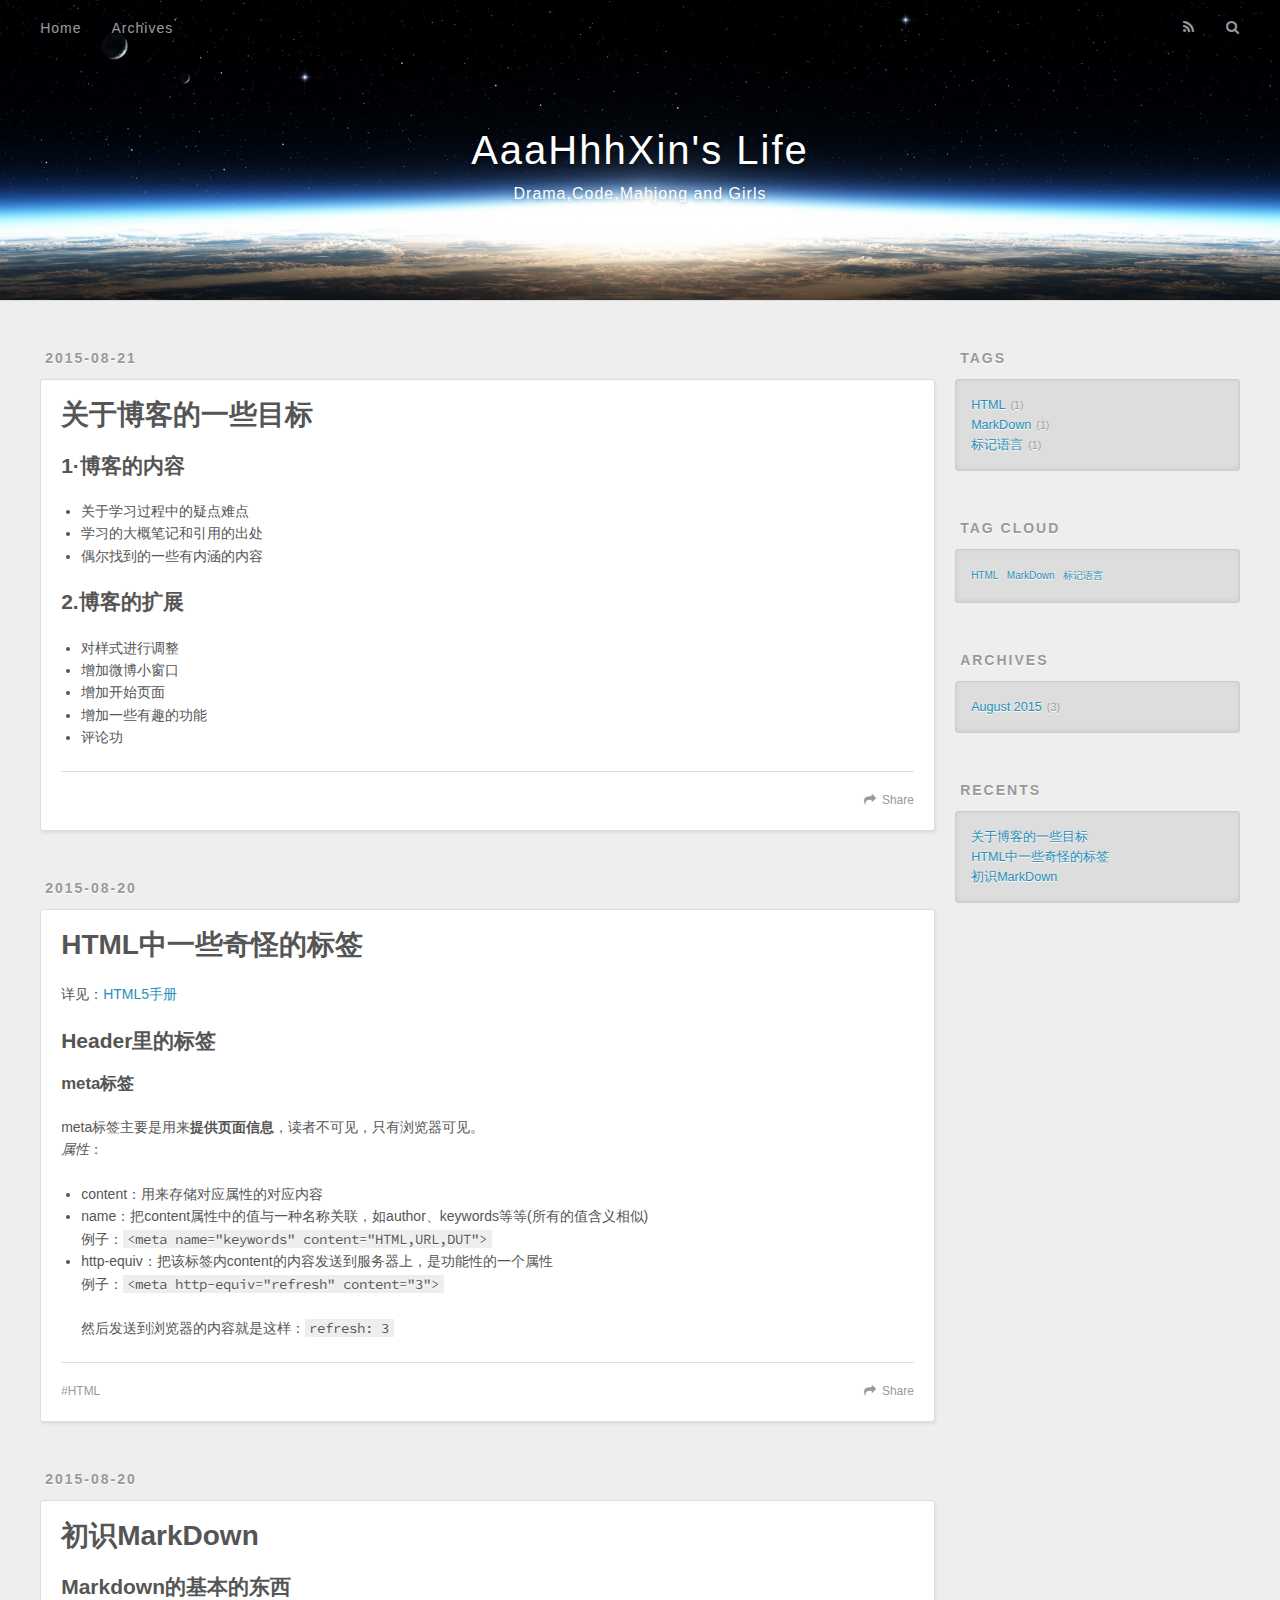
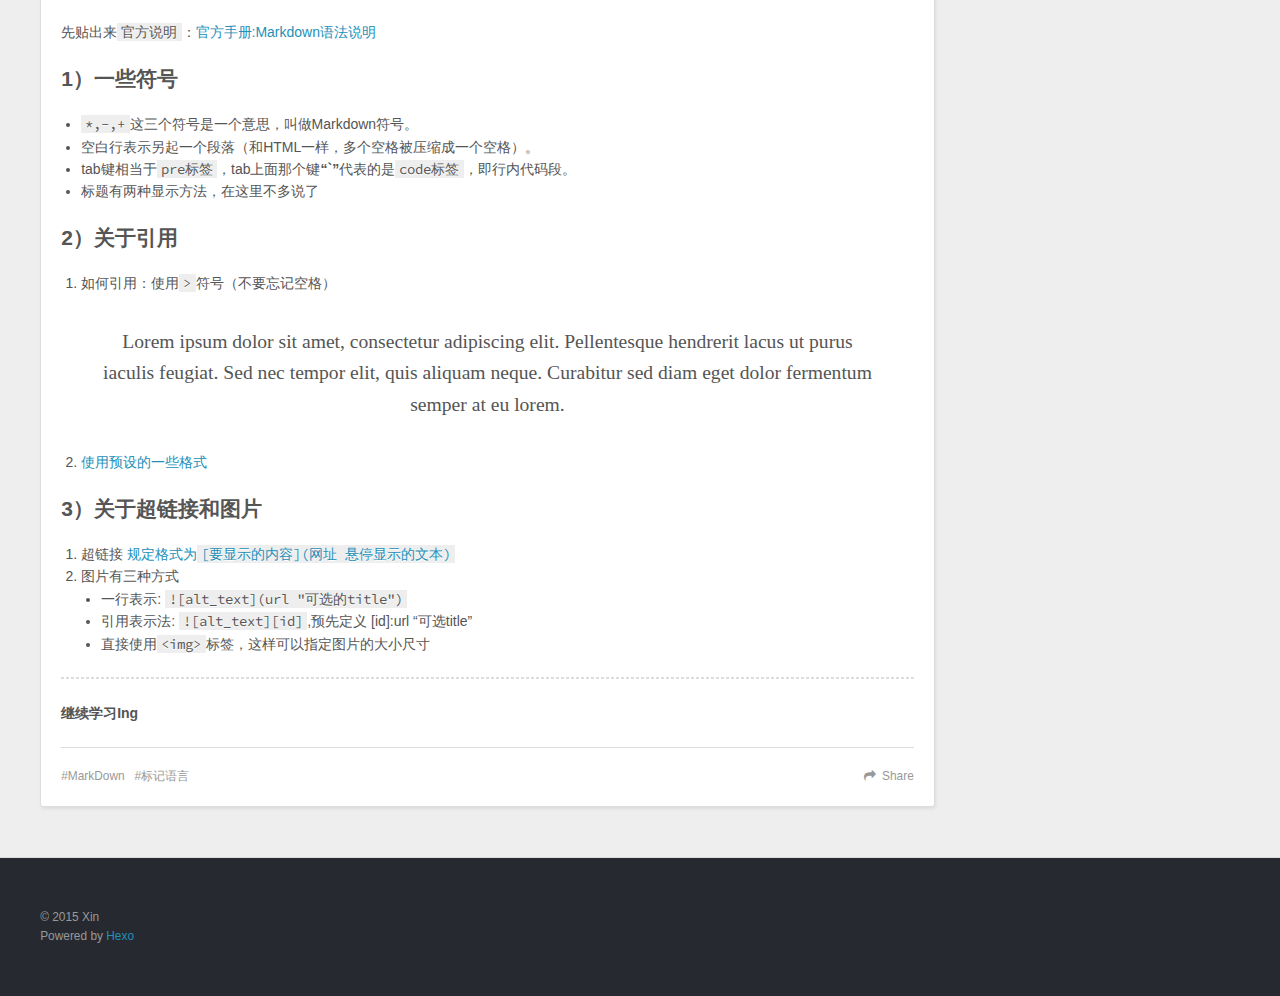
==== index.html @ 1cdec112 "Site updated: 2015-08-23 20:29:28" ====
<!DOCTYPE html>
<html>
<head>
  <meta charset="utf-8">
  
  <title>AaaHhhXin&#39;s Life</title>
  <meta name="viewport" content="width=device-width, initial-scale=1, maximum-scale=1">
  <meta name="description" content="xinhongyang">
<meta property="og:type" content="website">
<meta property="og:title" content="AaaHhhXin's Life">
<meta property="og:url" content="http://yoursite.com/index.html">
<meta property="og:site_name" content="AaaHhhXin's Life">
<meta property="og:description" content="xinhongyang">
<meta name="twitter:card" content="summary">
<meta name="twitter:title" content="AaaHhhXin's Life">
<meta name="twitter:description" content="xinhongyang">
  
    <link rel="alternative" href="/atom.xml" title="AaaHhhXin&#39;s Life" type="application/atom+xml">
  
  
    <link rel="icon" href="/favicon.png">
  
  <link href="//fonts.googleapis.com/css?family=Source+Code+Pro" rel="stylesheet" type="text/css">
  <link rel="stylesheet" href="/css/style.css" type="text/css">
  

</head>
<body>
  <div id="container">
    <div id="wrap">
      <header id="header">
  <div id="banner"></div>
  <div id="header-outer" class="outer">
    <div id="header-title" class="inner">
      <h1 id="logo-wrap">
        <a href="/" id="logo">AaaHhhXin&#39;s Life</a>
      </h1>
      
        <h2 id="subtitle-wrap">
          <a href="/" id="subtitle">Drama,Code,Mahjong and Girls</a>
        </h2>
      
    </div>
    <div id="header-inner" class="inner">
      <nav id="main-nav">
        <a id="main-nav-toggle" class="nav-icon"></a>
        
          <a class="main-nav-link" href="/">Home</a>
        
          <a class="main-nav-link" href="/archives">Archives</a>
        
      </nav>
      <nav id="sub-nav">
        
          <a id="nav-rss-link" class="nav-icon" href="/atom.xml" title="RSS Feed"></a>
        
        <a id="nav-search-btn" class="nav-icon" title="Search"></a>
      </nav>
      <div id="search-form-wrap">
        <form action="//google.com/search" method="get" accept-charset="UTF-8" class="search-form"><input type="search" name="q" results="0" class="search-form-input" placeholder="Search"><button type="submit" class="search-form-submit">&#xF002;</button><input type="hidden" name="sitesearch" value="http://yoursite.com"></form>
      </div>
    </div>
  </div>
</header>
      <div class="outer">
        <section id="main">
  
    <article id="post-DevelopGoal" class="article article-type-post" itemscope itemprop="blogPost">
  <div class="article-meta">
    <a href="/2015/08/21/DevelopGoal/" class="article-date">
  <time datetime="2015-08-21T14:53:25.000Z" itemprop="datePublished">2015-08-21</time>
</a>
    
  </div>
  <div class="article-inner">
    
    
      <header class="article-header">
        
  
    <h1 itemprop="name">
      <a class="article-title" href="/2015/08/21/DevelopGoal/">关于博客的一些目标</a>
    </h1>
  

      </header>
    
    <div class="article-entry" itemprop="articleBody">
      
        <h2 id="1·博客的内容">1·博客的内容</h2><ul>
<li>关于学习过程中的疑点难点</li>
<li>学习的大概笔记和引用的出处</li>
<li>偶尔找到的一些有内涵的内容</li>
</ul>
<h2 id="2-博客的扩展">2.博客的扩展</h2><ul>
<li>对样式进行调整</li>
<li>增加微博小窗口</li>
<li>增加开始页面</li>
<li>增加一些有趣的功能</li>
<li>评论功</li>
</ul>

      
    </div>
    <footer class="article-footer">
      <a data-url="http://yoursite.com/2015/08/21/DevelopGoal/" data-id="cidoh1zk90008awskakcrosln" class="article-share-link">Share</a>
      
      
    </footer>
  </div>
  
</article>


  
    <article id="post-OnlyHTML" class="article article-type-post" itemscope itemprop="blogPost">
  <div class="article-meta">
    <a href="/2015/08/20/OnlyHTML/" class="article-date">
  <time datetime="2015-08-20T11:34:26.000Z" itemprop="datePublished">2015-08-20</time>
</a>
    
  </div>
  <div class="article-inner">
    
    
      <header class="article-header">
        
  
    <h1 itemprop="name">
      <a class="article-title" href="/2015/08/20/OnlyHTML/">HTML中一些奇怪的标签</a>
    </h1>
  

      </header>
    
    <div class="article-entry" itemprop="articleBody">
      
        <p>详见：<a href="http://www.w3school.com.cn/tags/index.asp" title="W3C School" target="_blank" rel="external">HTML5手册</a></p>
<h2 id="Header里的标签">Header里的标签</h2><h4 id="meta标签">meta标签</h4><p>meta标签主要是用来<strong>提供页面信息</strong>，读者不可见，只有浏览器可见。<br><em>属性</em>：<br></p>
<ul>
<li>content：用来存储对应属性的对应内容</li>
<li>name：把content属性中的值与一种名称关联，如author、keywords等等(所有的值含义相似)<br>  例子：<code>&lt;meta name=&quot;keywords&quot; content=&quot;HTML,URL,DUT&quot;&gt;</code></li>
<li>http-equiv：把该标签内content的内容发送到服务器上，是功能性的一个属性<br>  例子：<code>&lt;meta http-equiv=&quot;refresh&quot; content=&quot;3&quot;&gt;</code><br><br>  然后发送到浏览器的内容就是这样：<code>refresh: 3</code></li>
</ul>

      
    </div>
    <footer class="article-footer">
      <a data-url="http://yoursite.com/2015/08/20/OnlyHTML/" data-id="cidoh1zk60005awskkhz95urv" class="article-share-link">Share</a>
      
      
  <ul class="article-tag-list"><li class="article-tag-list-item"><a class="article-tag-list-link" href="/tags/HTML/">HTML</a></li></ul>

    </footer>
  </div>
  
</article>


  
    <article id="post-AboutMarkdown" class="article article-type-post" itemscope itemprop="blogPost">
  <div class="article-meta">
    <a href="/2015/08/20/AboutMarkdown/" class="article-date">
  <time datetime="2015-08-20T06:29:27.000Z" itemprop="datePublished">2015-08-20</time>
</a>
    
  </div>
  <div class="article-inner">
    
    
      <header class="article-header">
        
  
    <h1 itemprop="name">
      <a class="article-title" href="/2015/08/20/AboutMarkdown/">初识MarkDown</a>
    </h1>
  

      </header>
    
    <div class="article-entry" itemprop="articleBody">
      
        <h2 id="Markdown的基本的东西">Markdown的基本的东西</h2><p>先贴出来<code>官方说明</code>：<a href="http://wowubuntu.com/markdown/" target="_blank" rel="external">官方手册:Markdown语法说明</a></p>
<h2 id="1）一些符号">1）一些符号</h2><ul>
<li><code>*,-,+</code>这三个符号是一个意思，叫做Markdown符号。</li>
<li>空白行表示另起一个段落（和HTML一样，多个空格被压缩成一个空格）。</li>
<li>tab键相当于<code>pre标签</code>，tab上面那个键<strong>“`”</strong>代表的是<code>code标签</code>，即行内代码段。</li>
<li>标题有两种显示方法，在这里不多说了</li>
</ul>
<h2 id="2）关于引用">2）关于引用</h2><ol>
<li>如何引用：使用<code>&gt;</code>符号（不要忘记空格） <blockquote>
<p>Lorem ipsum dolor sit amet, consectetur adipiscing elit. Pellentesque hendrerit lacus ut purus iaculis feugiat. Sed nec tempor elit, quis aliquam neque. Curabitur sed diam eget dolor fermentum semper at eu lorem.</p>
</blockquote>
</li>
<li><a href="https://hexo.io/zh-cn/docs/tag-plugins.html" target="_blank" rel="external">使用预设的一些格式</a></li>
</ol>
<h2 id="3）关于超链接和图片">3）关于超链接和图片</h2><ol>
<li>超链接 <a href="http://blog.csdn.net/guodongxiaren" title="悬停显示" target="_blank" rel="external">规定格式为<code>[要显示的内容](网址 悬停显示的文本)</code></a></li>
<li>图片有三种方式<ul>
<li>一行表示: <code>![alt_text](url &quot;可选的title&quot;)</code></li>
<li>引用表示法: <code>![alt_text][id]</code>,预先定义 [id]:url “可选title”</li>
<li>直接使用<code>&lt;img&gt;</code>标签，这样可以指定图片的大小尺寸</li>
</ul>
</li>
</ol>
<hr>
<p><strong>继续学习Ing</strong></p>

      
    </div>
    <footer class="article-footer">
      <a data-url="http://yoursite.com/2015/08/20/AboutMarkdown/" data-id="cidoh1zix0000awskbb986aa3" class="article-share-link">Share</a>
      
      
  <ul class="article-tag-list"><li class="article-tag-list-item"><a class="article-tag-list-link" href="/tags/MarkDown/">MarkDown</a></li><li class="article-tag-list-item"><a class="article-tag-list-link" href="/tags/标记语言/">标记语言</a></li></ul>

    </footer>
  </div>
  
</article>


  
  
</section>
        
          <aside id="sidebar">
  
    
  
    
  <div class="widget-wrap">
    <h3 class="widget-title">Tags</h3>
    <div class="widget">
      <ul class="tag-list"><li class="tag-list-item"><a class="tag-list-link" href="/tags/HTML/">HTML</a><span class="tag-list-count">1</span></li><li class="tag-list-item"><a class="tag-list-link" href="/tags/MarkDown/">MarkDown</a><span class="tag-list-count">1</span></li><li class="tag-list-item"><a class="tag-list-link" href="/tags/标记语言/">标记语言</a><span class="tag-list-count">1</span></li></ul>
    </div>
  </div>

  
    
  <div class="widget-wrap">
    <h3 class="widget-title">Tag Cloud</h3>
    <div class="widget tagcloud">
      <a href="/tags/HTML/" style="font-size: 10px;">HTML</a> <a href="/tags/MarkDown/" style="font-size: 10px;">MarkDown</a> <a href="/tags/标记语言/" style="font-size: 10px;">标记语言</a>
    </div>
  </div>

  
    
  <div class="widget-wrap">
    <h3 class="widget-title">Archives</h3>
    <div class="widget">
      <ul class="archive-list"><li class="archive-list-item"><a class="archive-list-link" href="/archives/2015/08/">August 2015</a><span class="archive-list-count">3</span></li></ul>
    </div>
  </div>

  
    
  <div class="widget-wrap">
    <h3 class="widget-title">Recents</h3>
    <div class="widget">
      <ul>
        
          <li>
            <a href="/2015/08/21/DevelopGoal/">关于博客的一些目标</a>
          </li>
        
          <li>
            <a href="/2015/08/20/OnlyHTML/">HTML中一些奇怪的标签</a>
          </li>
        
          <li>
            <a href="/2015/08/20/AboutMarkdown/">初识MarkDown</a>
          </li>
        
      </ul>
    </div>
  </div>

  
</aside>
        
      </div>
      <footer id="footer">
  
  <div class="outer">
    <div id="footer-info" class="inner">
      &copy; 2015 Xin<br>
      Powered by <a href="http://hexo.io/" target="_blank">Hexo</a>
    </div>
  </div>
</footer>
    </div>
    <nav id="mobile-nav">
  
    <a href="/" class="mobile-nav-link">Home</a>
  
    <a href="/archives" class="mobile-nav-link">Archives</a>
  
</nav>
    

<script src="//ajax.googleapis.com/ajax/libs/jquery/2.0.3/jquery.min.js"></script>


  <link rel="stylesheet" href="/fancybox/jquery.fancybox.css" type="text/css">
  <script src="/fancybox/jquery.fancybox.pack.js" type="text/javascript"></script>


<script src="/js/script.js" type="text/javascript"></script>

  </div>
</body>
</html>
---- css/style.css ----
body {
  width: 100%;
}
body:before,
body:after {
  content: "";
  display: table;
}
body:after {
  clear: both;
}
html,
body,
div,
span,
applet,
object,
iframe,
h1,
h2,
h3,
h4,
h5,
h6,
p,
blockquote,
pre,
a,
abbr,
acronym,
address,
big,
cite,
code,
del,
dfn,
em,
img,
ins,
kbd,
q,
s,
samp,
small,
strike,
strong,
sub,
sup,
tt,
var,
dl,
dt,
dd,
ol,
ul,
li,
fieldset,
form,
label,
legend,
table,
caption,
tbody,
tfoot,
thead,
tr,
th,
td {
  margin: 0;
  padding: 0;
  border: 0;
  outline: 0;
  font-weight: inherit;
  font-style: inherit;
  font-family: inherit;
  font-size: 100%;
  vertical-align: baseline;
}
body {
  line-height: 1;
  color: #000;
  background: #fff;
}
ol,
ul {
  list-style: none;
}
table {
  border-collapse: separate;
  border-spacing: 0;
  vertical-align: middle;
}
caption,
th,
td {
  text-align: left;
  font-weight: normal;
  vertical-align: middle;
}
a img {
  border: none;
}
input,
button {
  margin: 0;
  padding: 0;
}
input::-moz-focus-inner,
button::-moz-focus-inner {
  border: 0;
  padding: 0;
}
@font-face {
  font-family: FontAwesome;
  font-style: normal;
  font-weight: normal;
  src: url("fonts/fontawesome-webfont.eot?v=#4.0.3");
  src: url("fonts/fontawesome-webfont.eot?#iefix&v=#4.0.3") format("embedded-opentype"), url("fonts/fontawesome-webfont.woff?v=#4.0.3") format("woff"), url("fonts/fontawesome-webfont.ttf?v=#4.0.3") format("truetype"), url("fonts/fontawesome-webfont.svg#fontawesomeregular?v=#4.0.3") format("svg");
}
html,
body,
#container {
  height: 100%;
}
body {
  background: #eee;
  font: 14px "Helvetica Neue", Helvetica, Arial, sans-serif;
  -webkit-text-size-adjust: 100%;
}
.outer {
  max-width: 1220px;
  margin: 0 auto;
  padding: 0 20px;
}
.outer:before,
.outer:after {
  content: "";
  display: table;
}
.outer:after {
  clear: both;
}
.inner {
  display: inline;
  float: left;
  width: 98.33333333333333%;
  margin: 0 0.833333333333333%;
}
.left,
.alignleft {
  float: left;
}
.right,
.alignright {
  float: right;
}
.clear {
  clear: both;
}
#container {
  position: relative;
}
.mobile-nav-on {
  overflow: hidden;
}
#wrap {
  height: 100%;
  width: 100%;
  position: absolute;
  top: 0;
  left: 0;
  -webkit-transition: 0.2s ease-out;
  -moz-transition: 0.2s ease-out;
  -ms-transition: 0.2s ease-out;
  transition: 0.2s ease-out;
  z-index: 1;
  background: #eee;
}
.mobile-nav-on #wrap {
  left: 280px;
}
@media screen and (min-width: 768px) {
  #main {
    display: inline;
    float: left;
    width: 73.33333333333333%;
    margin: 0 0.833333333333333%;
  }
}
.article-date,
.article-category-link,
.archive-year,
.widget-title {
  text-decoration: none;
  text-transform: uppercase;
  letter-spacing: 2px;
  color: #999;
  margin-bottom: 1em;
  margin-left: 5px;
  line-height: 1em;
  text-shadow: 0 1px #fff;
  font-weight: bold;
}
.article-inner,
.archive-article-inner {
  background: #fff;
  -webkit-box-shadow: 1px 2px 3px #ddd;
  box-shadow: 1px 2px 3px #ddd;
  border: 1px solid #ddd;
  -webkit-border-radius: 3px;
  border-radius: 3px;
}
.article-entry h1,
.widget h1 {
  font-size: 2em;
}
.article-entry h2,
.widget h2 {
  font-size: 1.5em;
}
.article-entry h3,
.widget h3 {
  font-size: 1.3em;
}
.article-entry h4,
.widget h4 {
  font-size: 1.2em;
}
.article-entry h5,
.widget h5 {
  font-size: 1em;
}
.article-entry h6,
.widget h6 {
  font-size: 1em;
  color: #999;
}
.article-entry hr,
.widget hr {
  border: 1px dashed #ddd;
}
.article-entry strong,
.widget strong {
  font-weight: bold;
}
.article-entry em,
.widget em,
.article-entry cite,
.widget cite {
  font-style: italic;
}
.article-entry sup,
.widget sup,
.article-entry sub,
.widget sub {
  font-size: 0.75em;
  line-height: 0;
  position: relative;
  vertical-align: baseline;
}
.article-entry sup,
.widget sup {
  top: -0.5em;
}
.article-entry sub,
.widget sub {
  bottom: -0.2em;
}
.article-entry small,
.widget small {
  font-size: 0.85em;
}
.article-entry acronym,
.widget acronym,
.article-entry abbr,
.widget abbr {
  border-bottom: 1px dotted;
}
.article-entry ul,
.widget ul,
.article-entry ol,
.widget ol,
.article-entry dl,
.widget dl {
  margin: 0 20px;
  line-height: 1.6em;
}
.article-entry ul ul,
.widget ul ul,
.article-entry ol ul,
.widget ol ul,
.article-entry ul ol,
.widget ul ol,
.article-entry ol ol,
.widget ol ol {
  margin-top: 0;
  margin-bottom: 0;
}
.article-entry ul,
.widget ul {
  list-style: disc;
}
.article-entry ol,
.widget ol {
  list-style: decimal;
}
.article-entry dt,
.widget dt {
  font-weight: bold;
}
#header {
  height: 300px;
  position: relative;
  border-bottom: 1px solid #ddd;
}
#header:before,
#header:after {
  content: "";
  position: absolute;
  left: 0;
  right: 0;
  height: 40px;
}
#header:before {
  top: 0;
  background: -webkit-linear-gradient(rgba(0,0,0,0.2), transparent);
  background: -moz-linear-gradient(rgba(0,0,0,0.2), transparent);
  background: -ms-linear-gradient(rgba(0,0,0,0.2), transparent);
  background: linear-gradient(rgba(0,0,0,0.2), transparent);
}
#header:after {
  bottom: 0;
  background: -webkit-linear-gradient(transparent, rgba(0,0,0,0.2));
  background: -moz-linear-gradient(transparent, rgba(0,0,0,0.2));
  background: -ms-linear-gradient(transparent, rgba(0,0,0,0.2));
  background: linear-gradient(transparent, rgba(0,0,0,0.2));
}
#header-outer {
  height: 100%;
  position: relative;
}
#header-inner {
  position: relative;
  overflow: hidden;
}
#banner {
  position: absolute;
  top: 0;
  left: 0;
  width: 100%;
  height: 100%;
  background: url("images/banner.jpg") center #000;
  -webkit-background-size: cover;
  -moz-background-size: cover;
  background-size: cover;
  z-index: -1;
}
#header-title {
  text-align: center;
  height: 40px;
  position: absolute;
  top: 50%;
  left: 0;
  margin-top: -20px;
}
#logo,
#subtitle {
  text-decoration: none;
  color: #fff;
  font-weight: 300;
  text-shadow: 0 1px 4px rgba(0,0,0,0.3);
}
#logo {
  font-size: 40px;
  line-height: 40px;
  letter-spacing: 2px;
}
#subtitle {
  font-size: 16px;
  line-height: 16px;
  letter-spacing: 1px;
}
#subtitle-wrap {
  margin-top: 16px;
}
#main-nav {
  float: left;
  margin-left: -15px;
}
.nav-icon,
.main-nav-link {
  float: left;
  color: #fff;
  opacity: 0.6;
  text-decoration: none;
  text-shadow: 0 1px rgba(0,0,0,0.2);
  -webkit-transition: opacity 0.2s;
  -moz-transition: opacity 0.2s;
  -ms-transition: opacity 0.2s;
  transition: opacity 0.2s;
  display: block;
  padding: 20px 15px;
}
.nav-icon:hover,
.main-nav-link:hover {
  opacity: 1;
}
.nav-icon {
  font-family: FontAwesome;
  text-align: center;
  font-size: 14px;
  width: 14px;
  height: 14px;
  padding: 20px 15px;
  position: relative;
  cursor: pointer;
}
.main-nav-link {
  font-weight: 300;
  letter-spacing: 1px;
}
@media screen and (max-width: 479px) {
  .main-nav-link {
    display: none;
  }
}
#main-nav-toggle {
  display: none;
}
#main-nav-toggle:before {
  content: "\f0c9";
}
@media screen and (max-width: 479px) {
  #main-nav-toggle {
    display: block;
  }
}
#sub-nav {
  float: right;
  margin-right: -15px;
}
#nav-rss-link:before {
  content: "\f09e";
}
#nav-search-btn:before {
  content: "\f002";
}
#search-form-wrap {
  position: absolute;
  top: 15px;
  width: 150px;
  height: 30px;
  right: -150px;
  opacity: 0;
  -webkit-transition: 0.2s ease-out;
  -moz-transition: 0.2s ease-out;
  -ms-transition: 0.2s ease-out;
  transition: 0.2s ease-out;
}
#search-form-wrap.on {
  opacity: 1;
  right: 0;
}
@media screen and (max-width: 479px) {
  #search-form-wrap {
    width: 100%;
    right: -100%;
  }
}
.search-form {
  position: absolute;
  top: 0;
  left: 0;
  right: 0;
  background: #fff;
  padding: 5px 15px;
  -webkit-border-radius: 15px;
  border-radius: 15px;
  -webkit-box-shadow: 0 0 10px rgba(0,0,0,0.3);
  box-shadow: 0 0 10px rgba(0,0,0,0.3);
}
.search-form-input {
  border: none;
  background: none;
  color: #555;
  width: 100%;
  font: 13px "Helvetica Neue", Helvetica, Arial, sans-serif;
  outline: none;
}
.search-form-input::-webkit-search-results-decoration,
.search-form-input::-webkit-search-cancel-button {
  -webkit-appearance: none;
}
.search-form-submit {
  position: absolute;
  top: 50%;
  right: 10px;
  margin-top: -7px;
  font: 13px FontAwesome;
  border: none;
  background: none;
  color: #bbb;
  cursor: pointer;
}
.search-form-submit:hover,
.search-form-submit:focus {
  color: #777;
}
.article {
  margin: 50px 0;
}
.article-inner {
  overflow: hidden;
}
.article-meta:before,
.article-meta:after {
  content: "";
  display: table;
}
.article-meta:after {
  clear: both;
}
.article-date {
  float: left;
}
.article-category {
  float: left;
  line-height: 1em;
  color: #ccc;
  text-shadow: 0 1px #fff;
  margin-left: 8px;
}
.article-category:before {
  content: "\2022";
}
.article-category-link {
  margin: 0 12px 1em;
}
.article-header {
  padding: 20px 20px 0;
}
.article-title {
  text-decoration: none;
  font-size: 2em;
  font-weight: bold;
  color: #555;
  line-height: 1.1em;
  -webkit-transition: color 0.2s;
  -moz-transition: color 0.2s;
  -ms-transition: color 0.2s;
  transition: color 0.2s;
}
a.article-title:hover {
  color: #258fb8;
}
.article-entry {
  color: #555;
  padding: 0 20px;
}
.article-entry:before,
.article-entry:after {
  content: "";
  display: table;
}
.article-entry:after {
  clear: both;
}
.article-entry p,
.article-entry table {
  line-height: 1.6em;
  margin: 1.6em 0;
}
.article-entry h1,
.article-entry h2,
.article-entry h3,
.article-entry h4,
.article-entry h5,
.article-entry h6 {
  font-weight: bold;
}
.article-entry h1,
.article-entry h2,
.article-entry h3,
.article-entry h4,
.article-entry h5,
.article-entry h6 {
  line-height: 1.1em;
  margin: 1.1em 0;
}
.article-entry a {
  color: #258fb8;
  text-decoration: none;
}
.article-entry a:hover {
  text-decoration: underline;
}
.article-entry ul,
.article-entry ol,
.article-entry dl {
  margin-top: 1.6em;
  margin-bottom: 1.6em;
}
.article-entry img,
.article-entry video {
  max-width: 100%;
  height: auto;
  display: block;
  margin: auto;
}
.article-entry iframe {
  border: none;
}
.article-entry table {
  width: 100%;
  border-collapse: collapse;
  border-spacing: 0;
}
.article-entry th {
  font-weight: bold;
  border-bottom: 3px solid #ddd;
  padding-bottom: 0.5em;
}
.article-entry td {
  border-bottom: 1px solid #ddd;
  padding: 10px 0;
}
.article-entry blockquote {
  font-family: Georgia, "Times New Roman", serif;
  font-size: 1.4em;
  margin: 1.6em 20px;
  text-align: center;
}
.article-entry blockquote footer {
  font-size: 14px;
  margin: 1.6em 0;
  font-family: "Helvetica Neue", Helvetica, Arial, sans-serif;
}
.article-entry blockquote footer cite:before {
  content: "—";
  padding: 0 0.5em;
}
.article-entry .pullquote {
  text-align: left;
  width: 45%;
  margin: 0;
}
.article-entry .pullquote.left {
  margin-left: 0.5em;
  margin-right: 1em;
}
.article-entry .pullquote.right {
  margin-right: 0.5em;
  margin-left: 1em;
}
.article-entry .caption {
  color: #999;
  display: block;
  font-size: 0.9em;
  margin-top: 0.5em;
  position: relative;
  text-align: center;
}
.article-entry .video-container {
  position: relative;
  padding-top: 56.25%;
  height: 0;
  overflow: hidden;
}
.article-entry .video-container iframe,
.article-entry .video-container object,
.article-entry .video-container embed {
  position: absolute;
  top: 0;
  left: 0;
  width: 100%;
  height: 100%;
  margin-top: 0;
}
.article-more-link a {
  display: inline-block;
  line-height: 1em;
  padding: 6px 15px;
  -webkit-border-radius: 15px;
  border-radius: 15px;
  background: #eee;
  color: #999;
  text-shadow: 0 1px #fff;
  text-decoration: none;
}
.article-more-link a:hover {
  background: #258fb8;
  color: #fff;
  text-decoration: none;
  text-shadow: 0 1px #1e7293;
}
.article-footer {
  font-size: 0.85em;
  line-height: 1.6em;
  border-top: 1px solid #ddd;
  padding-top: 1.6em;
  margin: 0 20px 20px;
}
.article-footer:before,
.article-footer:after {
  content: "";
  display: table;
}
.article-footer:after {
  clear: both;
}
.article-footer a {
  color: #999;
  text-decoration: none;
}
.article-footer a:hover {
  color: #555;
}
.article-tag-list-item {
  float: left;
  margin-right: 10px;
}
.article-tag-list-link:before {
  content: "#";
}
.article-comment-link {
  float: right;
}
.article-comment-link:before {
  content: "\f075";
  font-family: FontAwesome;
  padding-right: 8px;
}
.article-share-link {
  cursor: pointer;
  float: right;
  margin-left: 20px;
}
.article-share-link:before {
  content: "\f064";
  font-family: FontAwesome;
  padding-right: 6px;
}
#article-nav {
  position: relative;
}
#article-nav:before,
#article-nav:after {
  content: "";
  display: table;
}
#article-nav:after {
  clear: both;
}
@media screen and (min-width: 768px) {
  #article-nav {
    margin: 50px 0;
  }
  #article-nav:before {
    width: 8px;
    height: 8px;
    position: absolute;
    top: 50%;
    left: 50%;
    margin-top: -4px;
    margin-left: -4px;
    content: "";
    -webkit-border-radius: 50%;
    border-radius: 50%;
    background: #ddd;
    -webkit-box-shadow: 0 1px 2px #fff;
    box-shadow: 0 1px 2px #fff;
  }
}
.article-nav-link-wrap {
  text-decoration: none;
  text-shadow: 0 1px #fff;
  color: #999;
  -webkit-box-sizing: border-box;
  -moz-box-sizing: border-box;
  box-sizing: border-box;
  margin-top: 50px;
  text-align: center;
  display: block;
}
.article-nav-link-wrap:hover {
  color: #555;
}
@media screen and (min-width: 768px) {
  .article-nav-link-wrap {
    width: 50%;
    margin-top: 0;
  }
}
@media screen and (min-width: 768px) {
  #article-nav-newer {
    float: left;
    text-align: right;
    padding-right: 20px;
  }
}
@media screen and (min-width: 768px) {
  #article-nav-older {
    float: right;
    text-align: left;
    padding-left: 20px;
  }
}
.article-nav-caption {
  text-transform: uppercase;
  letter-spacing: 2px;
  color: #ddd;
  line-height: 1em;
  font-weight: bold;
}
#article-nav-newer .article-nav-caption {
  margin-right: -2px;
}
.article-nav-title {
  font-size: 0.85em;
  line-height: 1.6em;
  margin-top: 0.5em;
}
.article-share-box {
  position: absolute;
  display: none;
  background: #fff;
  -webkit-box-shadow: 1px 2px 10px rgba(0,0,0,0.2);
  box-shadow: 1px 2px 10px rgba(0,0,0,0.2);
  -webkit-border-radius: 3px;
  border-radius: 3px;
  margin-left: -145px;
  overflow: hidden;
  z-index: 1;
}
.article-share-box.on {
  display: block;
}
.article-share-input {
  width: 100%;
  background: none;
  -webkit-box-sizing: border-box;
  -moz-box-sizing: border-box;
  box-sizing: border-box;
  font: 14px "Helvetica Neue", Helvetica, Arial, sans-serif;
  padding: 0 15px;
  color: #555;
  outline: none;
  border: 1px solid #ddd;
  -webkit-border-radius: 3px 3px 0 0;
  border-radius: 3px 3px 0 0;
  height: 36px;
  line-height: 36px;
}
.article-share-links {
  background: #eee;
}
.article-share-links:before,
.article-share-links:after {
  content: "";
  display: table;
}
.article-share-links:after {
  clear: both;
}
.article-share-twitter,
.article-share-facebook,
.article-share-pinterest,
.article-share-google {
  width: 50px;
  height: 36px;
  display: block;
  float: left;
  position: relative;
  color: #999;
  text-shadow: 0 1px #fff;
}
.article-share-twitter:before,
.article-share-facebook:before,
.article-share-pinterest:before,
.article-share-google:before {
  font-size: 20px;
  font-family: FontAwesome;
  width: 20px;
  height: 20px;
  position: absolute;
  top: 50%;
  left: 50%;
  margin-top: -10px;
  margin-left: -10px;
  text-align: center;
}
.article-share-twitter:hover,
.article-share-facebook:hover,
.article-share-pinterest:hover,
.article-share-google:hover {
  color: #fff;
}
.article-share-twitter:before {
  content: "\f099";
}
.article-share-twitter:hover {
  background: #00aced;
  text-shadow: 0 1px #008abe;
}
.article-share-facebook:before {
  content: "\f09a";
}
.article-share-facebook:hover {
  background: #3b5998;
  text-shadow: 0 1px #2f477a;
}
.article-share-pinterest:before {
  content: "\f0d2";
}
.article-share-pinterest:hover {
  background: #cb2027;
  text-shadow: 0 1px #a21a1f;
}
.article-share-google:before {
  content: "\f0d5";
}
.article-share-google:hover {
  background: #dd4b39;
  text-shadow: 0 1px #be3221;
}
.article-gallery {
  background: #000;
  position: relative;
}
.article-gallery-photos {
  position: relative;
  overflow: hidden;
}
.article-gallery-img {
  display: none;
  max-width: 100%;
}
.article-gallery-img:first-child {
  display: block;
}
.article-gallery-img.loaded {
  position: absolute;
  display: block;
}
.article-gallery-img img {
  display: block;
  max-width: 100%;
  margin: 0 auto;
}
#comments {
  background: #fff;
  -webkit-box-shadow: 1px 2px 3px #ddd;
  box-shadow: 1px 2px 3px #ddd;
  padding: 20px;
  border: 1px solid #ddd;
  -webkit-border-radius: 3px;
  border-radius: 3px;
  margin: 50px 0;
}
#comments a {
  color: #258fb8;
}
.archives-wrap {
  margin: 50px 0;
}
.archives:before,
.archives:after {
  content: "";
  display: table;
}
.archives:after {
  clear: both;
}
.archive-year-wrap {
  margin-bottom: 1em;
}
.archives {
  -webkit-column-gap: 10px;
  -moz-column-gap: 10px;
  column-gap: 10px;
}
@media screen and (min-width: 480px) and (max-width: 767px) {
  .archives {
    -webkit-column-count: 2;
    -moz-column-count: 2;
    column-count: 2;
  }
}
@media screen and (min-width: 768px) {
  .archives {
    -webkit-column-count: 3;
    -moz-column-count: 3;
    column-count: 3;
  }
}
.archive-article {
  -webkit-column-break-inside: avoid;
  page-break-inside: avoid;
  overflow: hidden;
  break-inside: avoid-column;
}
.archive-article-inner {
  padding: 10px;
  margin-bottom: 15px;
}
.archive-article-title {
  text-decoration: none;
  font-weight: bold;
  color: #555;
  -webkit-transition: color 0.2s;
  -moz-transition: color 0.2s;
  -ms-transition: color 0.2s;
  transition: color 0.2s;
  line-height: 1.6em;
}
.archive-article-title:hover {
  color: #258fb8;
}
.archive-article-footer {
  margin-top: 1em;
}
.archive-article-date {
  color: #999;
  text-decoration: none;
  font-size: 0.85em;
  line-height: 1em;
  margin-bottom: 0.5em;
  display: block;
}
#page-nav {
  margin: 50px auto;
  background: #fff;
  -webkit-box-shadow: 1px 2px 3px #ddd;
  box-shadow: 1px 2px 3px #ddd;
  border: 1px solid #ddd;
  -webkit-border-radius: 3px;
  border-radius: 3px;
  text-align: center;
  color: #999;
  overflow: hidden;
}
#page-nav:before,
#page-nav:after {
  content: "";
  display: table;
}
#page-nav:after {
  clear: both;
}
#page-nav a,
#page-nav span {
  padding: 10px 20px;
  line-height: 1;
  height: 2ex;
}
#page-nav a {
  color: #999;
  text-decoration: none;
}
#page-nav a:hover {
  background: #999;
  color: #fff;
}
#page-nav .prev {
  float: left;
}
#page-nav .next {
  float: right;
}
#page-nav .page-number {
  display: inline-block;
}
@media screen and (max-width: 479px) {
  #page-nav .page-number {
    display: none;
  }
}
#page-nav .current {
  color: #555;
  font-weight: bold;
}
#page-nav .space {
  color: #ddd;
}
#footer {
  background: #262a30;
  padding: 50px 0;
  border-top: 1px solid #ddd;
  color: #999;
}
#footer a {
  color: #258fb8;
  text-decoration: none;
}
#footer a:hover {
  text-decoration: underline;
}
#footer-info {
  line-height: 1.6em;
  font-size: 0.85em;
}
.article-entry pre,
.article-entry .highlight {
  background: #2d2d2d;
  margin: 0 -20px;
  padding: 15px 20px;
  border-style: solid;
  border-color: #ddd;
  border-width: 1px 0;
  overflow: auto;
  color: #ccc;
  line-height: 22.400000000000002px;
}
.article-entry .highlight .gutter pre,
.article-entry .gist .gist-file .gist-data .line-numbers {
  color: #666;
  font-size: 0.85em;
}
.article-entry pre,
.article-entry code {
  font-family: "Source Code Pro", Consolas, Monaco, Menlo, Consolas, monospace;
}
.article-entry code {
  background: #eee;
  text-shadow: 0 1px #fff;
  padding: 0 0.3em;
}
.article-entry pre code {
  background: none;
  text-shadow: none;
  padding: 0;
}
.article-entry .highlight pre {
  border: none;
  margin: 0;
  padding: 0;
}
.article-entry .highlight table {
  margin: 0;
  width: auto;
}
.article-entry .highlight td {
  border: none;
  padding: 0;
}
.article-entry .highlight figcaption {
  font-size: 0.85em;
  color: #999;
  line-height: 1em;
  margin-bottom: 1em;
}
.article-entry .highlight figcaption:before,
.article-entry .highlight figcaption:after {
  content: "";
  display: table;
}
.article-entry .highlight figcaption:after {
  clear: both;
}
.article-entry .highlight figcaption a {
  float: right;
}
.article-entry .highlight .gutter pre {
  text-align: right;
  padding-right: 20px;
}
.article-entry .highlight .line {
  height: 22.400000000000002px;
}
.article-entry .gist {
  margin: 0 -20px;
  border-style: solid;
  border-color: #ddd;
  border-width: 1px 0;
  background: #2d2d2d;
  padding: 15px 20px 15px 0;
}
.article-entry .gist .gist-file {
  border: none;
  font-family: "Source Code Pro", Consolas, Monaco, Menlo, Consolas, monospace;
  margin: 0;
}
.article-entry .gist .gist-file .gist-data {
  background: none;
  border: none;
}
.article-entry .gist .gist-file .gist-data .line-numbers {
  background: none;
  border: none;
  padding: 0 20px 0 0;
}
.article-entry .gist .gist-file .gist-data .line-data {
  padding: 0 !important;
}
.article-entry .gist .gist-file .highlight {
  margin: 0;
  padding: 0;
  border: none;
}
.article-entry .gist .gist-file .gist-meta {
  background: #2d2d2d;
  color: #999;
  font: 0.85em "Helvetica Neue", Helvetica, Arial, sans-serif;
  text-shadow: 0 0;
  padding: 0;
  margin-top: 1em;
  margin-left: 20px;
}
.article-entry .gist .gist-file .gist-meta a {
  color: #258fb8;
  font-weight: normal;
}
.article-entry .gist .gist-file .gist-meta a:hover {
  text-decoration: underline;
}
pre .comment,
pre .title {
  color: #999;
}
pre .variable,
pre .attribute,
pre .tag,
pre .regexp,
pre .ruby .constant,
pre .xml .tag .title,
pre .xml .pi,
pre .xml .doctype,
pre .html .doctype,
pre .css .id,
pre .css .class,
pre .css .pseudo {
  color: #f2777a;
}
pre .number,
pre .preprocessor,
pre .built_in,
pre .literal,
pre .params,
pre .constant {
  color: #f99157;
}
pre .class,
pre .ruby .class .title,
pre .css .rules .attribute {
  color: #9c9;
}
pre .string,
pre .value,
pre .inheritance,
pre .header,
pre .ruby .symbol,
pre .xml .cdata {
  color: #9c9;
}
pre .css .hexcolor {
  color: #6cc;
}
pre .function,
pre .python .decorator,
pre .python .title,
pre .ruby .function .title,
pre .ruby .title .keyword,
pre .perl .sub,
pre .javascript .title,
pre .coffeescript .title {
  color: #69c;
}
pre .keyword,
pre .javascript .function {
  color: #c9c;
}
@media screen and (max-width: 479px) {
  #mobile-nav {
    position: absolute;
    top: 0;
    left: 0;
    width: 280px;
    height: 100%;
    background: #191919;
    border-right: 1px solid #fff;
  }
}
@media screen and (max-width: 479px) {
  .mobile-nav-link {
    display: block;
    color: #999;
    text-decoration: none;
    padding: 15px 20px;
    font-weight: bold;
  }
  .mobile-nav-link:hover {
    color: #fff;
  }
}
@media screen and (min-width: 768px) {
  #sidebar {
    display: inline;
    float: left;
    width: 23.333333333333332%;
    margin: 0 0.833333333333333%;
  }
}
.widget-wrap {
  margin: 50px 0;
}
.widget {
  color: #777;
  text-shadow: 0 1px #fff;
  background: #ddd;
  -webkit-box-shadow: 0 -1px 4px #ccc inset;
  box-shadow: 0 -1px 4px #ccc inset;
  border: 1px solid #ccc;
  padding: 15px;
  -webkit-border-radius: 3px;
  border-radius: 3px;
}
.widget a {
  color: #258fb8;
  text-decoration: none;
}
.widget a:hover {
  text-decoration: underline;
}
.widget ul ul,
.widget ol ul,
.widget dl ul,
.widget ul ol,
.widget ol ol,
.widget dl ol,
.widget ul dl,
.widget ol dl,
.widget dl dl {
  margin-left: 15px;
  list-style: disc;
}
.widget {
  line-height: 1.6em;
  word-wrap: break-word;
  font-size: 0.9em;
}
.widget ul,
.widget ol {
  list-style: none;
  margin: 0;
}
.widget ul ul,
.widget ol ul,
.widget ul ol,
.widget ol ol {
  margin: 0 20px;
}
.widget ul ul,
.widget ol ul {
  list-style: disc;
}
.widget ul ol,
.widget ol ol {
  list-style: decimal;
}
.category-list-count,
.tag-list-count,
.archive-list-count {
  padding-left: 5px;
  color: #999;
  font-size: 0.85em;
}
.category-list-count:before,
.tag-list-count:before,
.archive-list-count:before {
  content: "(";
}
.category-list-count:after,
.tag-list-count:after,
.archive-list-count:after {
  content: ")";
}
.tagcloud a {
  margin-right: 5px;
  display: inline-block;
}
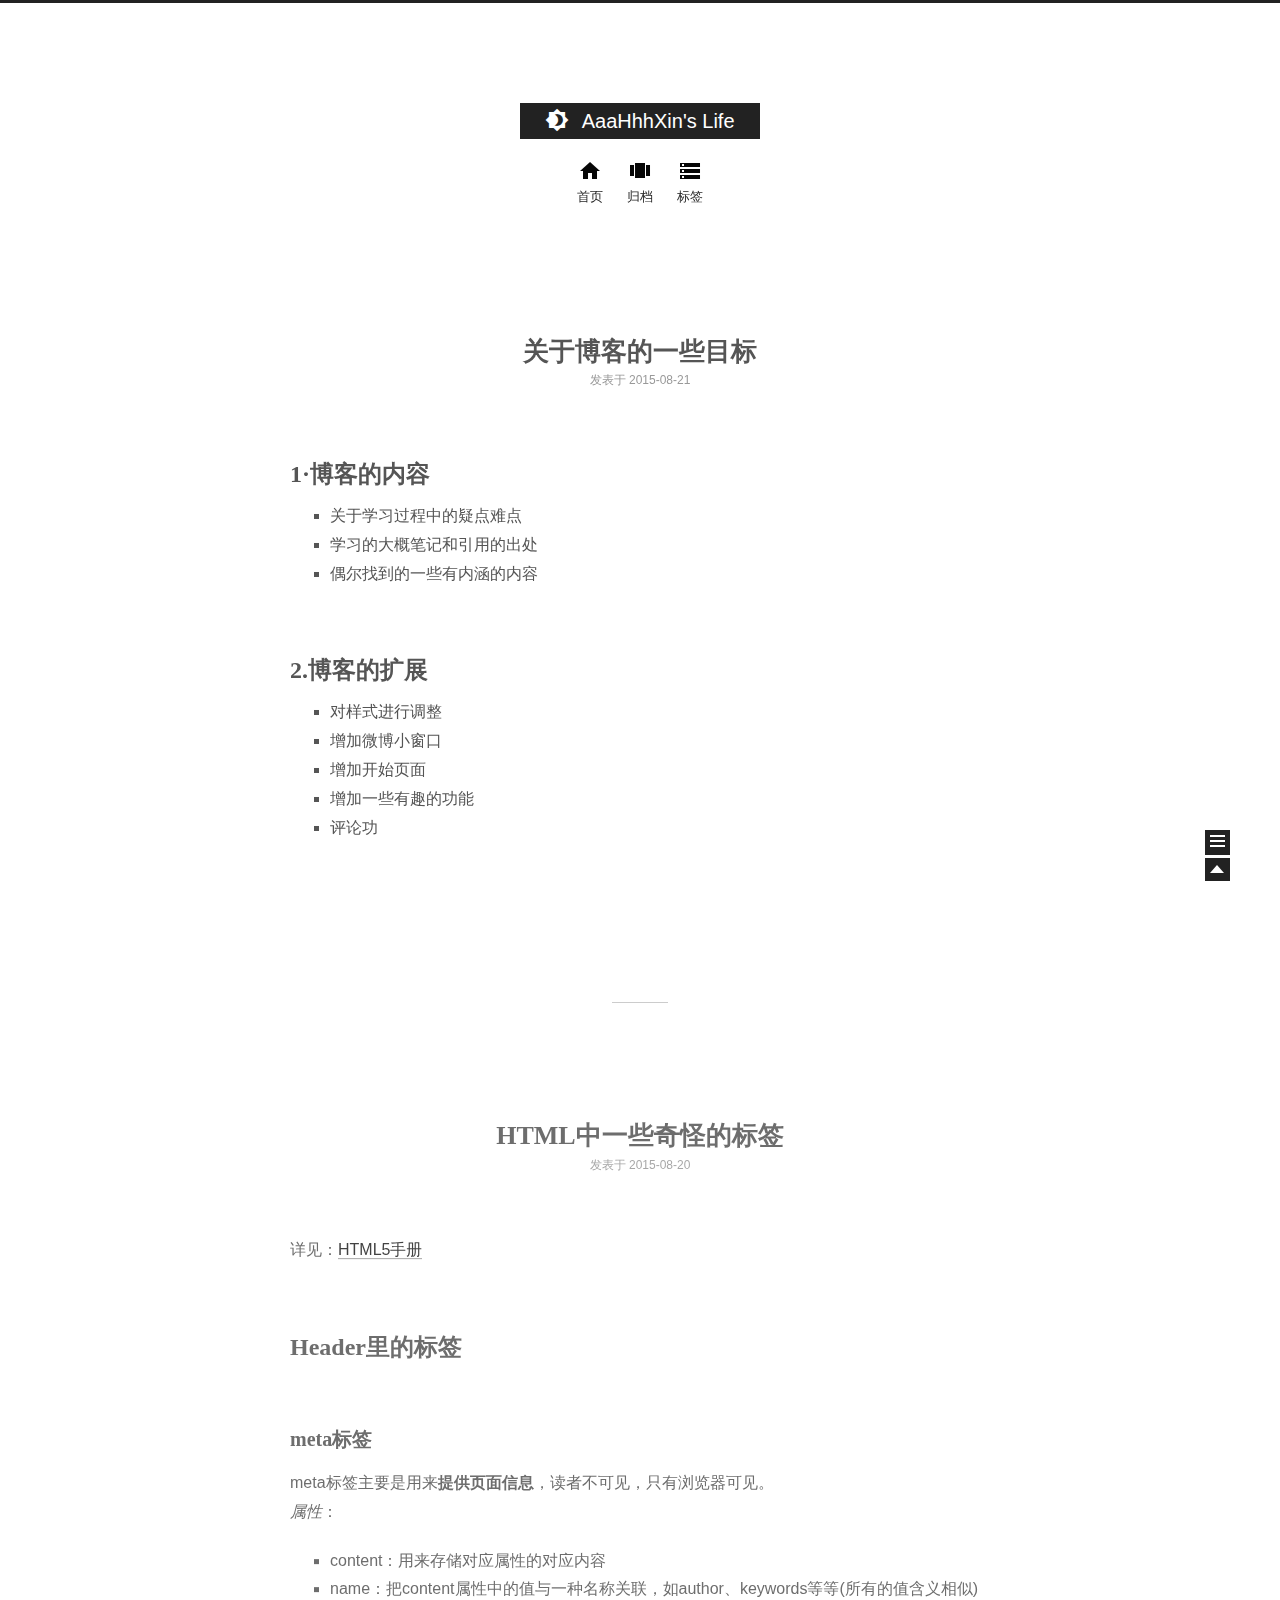
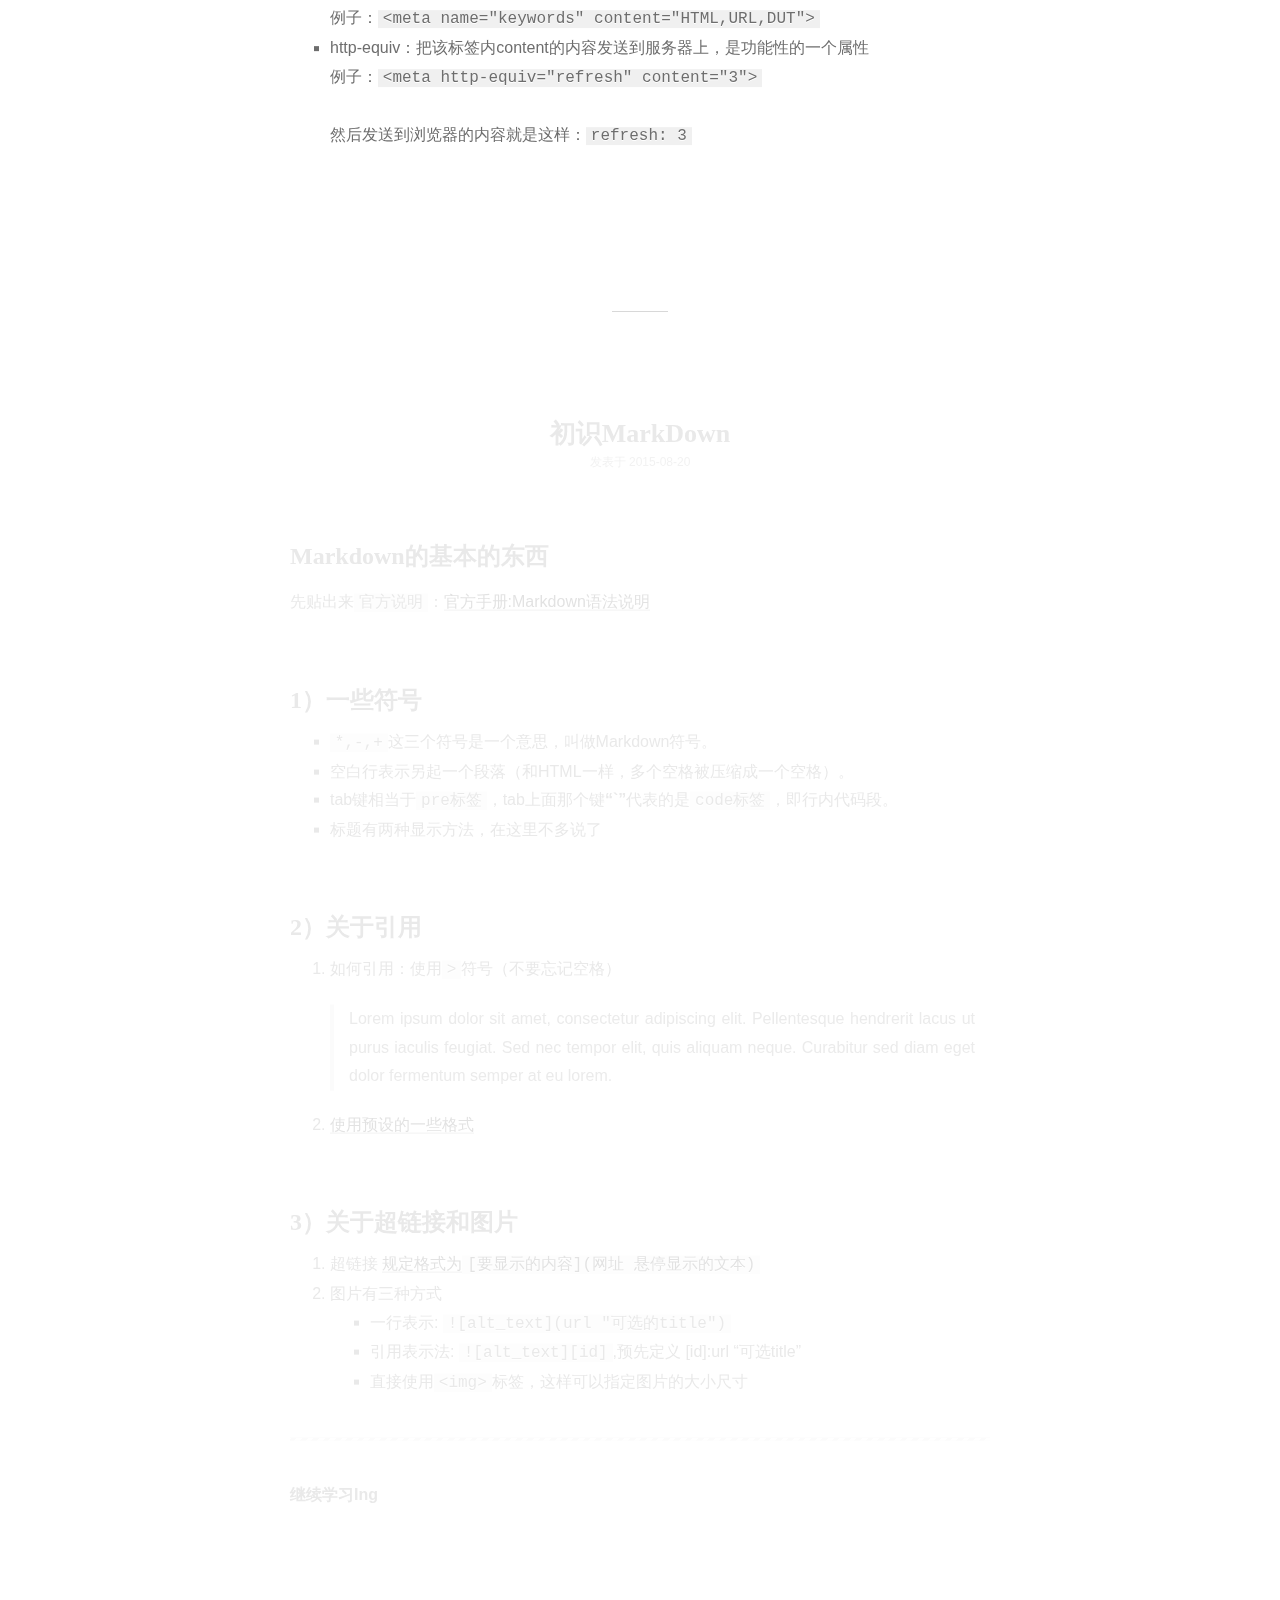
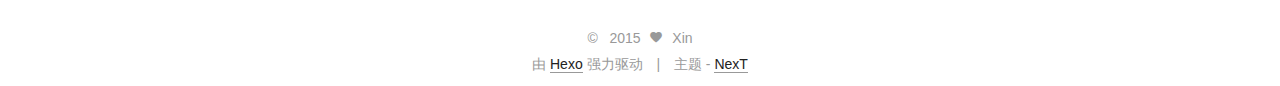
==== commit d5cb48ce: "Site updated: 2015-08-23 22:49:43" ====
--- a/index.html
+++ b/index.html
@@ -1,11 +1,43 @@
-<!DOCTYPE html>
-<html>
+<!doctype html>
+<html class="theme-next use-motion ">
 <head>
-  <meta charset="utf-8">
-  
-  <title>AaaHhhXin&#39;s Life</title>
-  <meta name="viewport" content="width=device-width, initial-scale=1, maximum-scale=1">
-  <meta name="description" content="xinhongyang">
+    
+
+<meta charset="UTF-8"/>
+<meta http-equiv="X-UA-Compatible" content="IE=edge,chrome=1" />
+<meta name="viewport" content="width=device-width, initial-scale=1, maximum-scale=1"/>
+
+
+<meta http-equiv="Cache-Control" content="no-transform" />
+<meta http-equiv="Cache-Control" content="no-siteapp" />
+
+
+
+
+
+
+  <link rel="stylesheet" type="text/css" href="/vendors/fancybox/source/jquery.fancybox.css?v=2.1.5"/>
+
+
+
+
+<link rel="stylesheet" type="text/css" href="/css/main.css?v=0.4.4"/>
+
+
+    <meta name="description" content="xinhongyang" />
+
+
+
+  <meta name="keywords" content="Hexo,next" />
+
+
+
+
+
+  <link rel="shorticon icon" type="image/x-icon" href="/favicon.ico?v=0.4.4" />
+
+
+<meta name="description" content="xinhongyang">
 <meta property="og:type" content="website">
 <meta property="og:title" content="AaaHhhXin's Life">
 <meta property="og:url" content="http://yoursite.com/index.html">
@@ -14,80 +46,144 @@
 <meta name="twitter:card" content="summary">
 <meta name="twitter:title" content="AaaHhhXin's Life">
 <meta name="twitter:description" content="xinhongyang">
-  
-    <link rel="alternative" href="/atom.xml" title="AaaHhhXin&#39;s Life" type="application/atom+xml">
-  
-  
-    <link rel="icon" href="/favicon.png">
-  
-  <link href="//fonts.googleapis.com/css?family=Source+Code+Pro" rel="stylesheet" type="text/css">
-  <link rel="stylesheet" href="/css/style.css" type="text/css">
-  
-
+
+
+<script type="text/javascript" id="hexo.configuration">
+  var CONFIG = {
+    scheme: '',
+    sidebar: 'post'
+  };
+</script>
+
+    <title> AaaHhhXin's Life </title>
 </head>
-<body>
-  <div id="container">
-    <div id="wrap">
-      <header id="header">
-  <div id="banner"></div>
-  <div id="header-outer" class="outer">
-    <div id="header-title" class="inner">
-      <h1 id="logo-wrap">
-        <a href="/" id="logo">AaaHhhXin&#39;s Life</a>
-      </h1>
-      
-        <h2 id="subtitle-wrap">
-          <a href="/" id="subtitle">Drama,Code,Mahjong and Girls</a>
-        </h2>
-      
-    </div>
-    <div id="header-inner" class="inner">
-      <nav id="main-nav">
-        <a id="main-nav-toggle" class="nav-icon"></a>
-        
-          <a class="main-nav-link" href="/">Home</a>
-        
-          <a class="main-nav-link" href="/archives">Archives</a>
-        
-      </nav>
-      <nav id="sub-nav">
-        
-          <a id="nav-rss-link" class="nav-icon" href="/atom.xml" title="RSS Feed"></a>
-        
-        <a id="nav-search-btn" class="nav-icon" title="Search"></a>
-      </nav>
-      <div id="search-form-wrap">
-        <form action="//google.com/search" method="get" accept-charset="UTF-8" class="search-form"><input type="search" name="q" results="0" class="search-form-input" placeholder="Search"><button type="submit" class="search-form-submit">&#xF002;</button><input type="hidden" name="sitesearch" value="http://yoursite.com"></form>
+<body itemscope itemtype="http://schema.org/WebPage" lang="zh-Hans">
+<!--[if lte IE 8]>
+  <div style=' clear: both; height: 59px; padding:0 0 0 15px; position: relative;margin:0 auto;'>
+    <a href="http://windows.microsoft.com/en-US/internet-explorer/products/ie/home?ocid=ie6_countdown_bannercode">
+      <img src="http://7u2nvr.com1.z0.glb.clouddn.com/picouterie.jpg" border="0" height="42" width="820"
+           alt="You are using an outdated browser. For a faster, safer browsing experience, upgrade for free today or use other browser ,like chrome firefox safari."
+           style='margin-left:auto;margin-right:auto;display: block;'/>
+    </a>
+  </div>
+<![endif]-->
+
+
+
+
+<div class="container one-column 
+   page-home 
+">
+    <div class="headband"></div>
+    <header id="header" class="header" itemscope itemtype="http://schema.org/WPHeader">
+        <div class="header-inner"><h1 class="site-meta">
+  <span class="logo-line-before"><i></i></span>
+  <a href="/" class="brand" rel="start">
+      <span class="logo">
+        <i class="icon-logo"></i>
+      </span>
+      <span class="site-title">AaaHhhXin's Life</span>
+  </a>
+  <span class="logo-line-after"><i></i></span>
+</h1>
+
+<div class="site-nav-toggle">
+  <button>
+    <span class="btn-bar"></span>
+    <span class="btn-bar"></span>
+    <span class="btn-bar"></span>
+  </button>
+</div>
+
+<nav class="site-nav">
+  
+
+  
+    <ul id="menu" class="menu ">
+      
+        
+        <li class="menu-item menu-item-home">
+          <a href="/" rel="section">
+            <i class="menu-item-icon icon-home"></i> <br />
+            首页
+          </a>
+        </li>
+      
+        
+        <li class="menu-item menu-item-archives">
+          <a href="/archives" rel="section">
+            <i class="menu-item-icon icon-archives"></i> <br />
+            归档
+          </a>
+        </li>
+      
+        
+        <li class="menu-item menu-item-tags">
+          <a href="/tags" rel="section">
+            <i class="menu-item-icon icon-tags"></i> <br />
+            标签
+          </a>
+        </li>
+      
+    </ul>
+  
+
+  
+</nav>
+
+
+        </div>
+    </header>
+
+    <main id="main" class="main">
+        <div class="main-inner">
+            <div id="content" class="content">
+                
+  <section id="posts" class="posts-expand">
+    
+      
+
+  <article class="post post-type-normal " itemscope itemtype="http://schema.org/Article">
+    <header class="post-header">
+
+      
+      
+        <h1 class="post-title" itemprop="name headline">
+          
+          
+            
+              <a class="post-title-link" href="/2015/08/21/DevelopGoal/" itemprop="url">
+                关于博客的一些目标
+              </a>
+            
+          
+        </h1>
+      
+
+      <div class="post-meta">
+        <span class="post-time">
+          发表于
+          <time itemprop="dateCreated" datetime="2015-08-21T22:53:25+08:00" content="2015-08-21">
+            2015-08-21
+          </time>
+        </span>
+
+        
+
+        
+          
+        
       </div>
-    </div>
-  </div>
-</header>
-      <div class="outer">
-        <section id="main">
-  
-    <article id="post-DevelopGoal" class="article article-type-post" itemscope itemprop="blogPost">
-  <div class="article-meta">
-    <a href="/2015/08/21/DevelopGoal/" class="article-date">
-  <time datetime="2015-08-21T14:53:25.000Z" itemprop="datePublished">2015-08-21</time>
-</a>
-    
-  </div>
-  <div class="article-inner">
-    
-    
-      <header class="article-header">
-        
-  
-    <h1 itemprop="name">
-      <a class="article-title" href="/2015/08/21/DevelopGoal/">关于博客的一些目标</a>
-    </h1>
-  
-
-      </header>
-    
-    <div class="article-entry" itemprop="articleBody">
-      
-        <h2 id="1·博客的内容">1·博客的内容</h2><ul>
+    </header>
+
+    <div class="post-body">
+
+      
+      
+
+      
+        
+          <span itemprop="articleBody"><h2 id="1·博客的内容">1·博客的内容</h2><ul>
 <li>关于学习过程中的疑点难点</li>
 <li>学习的大概笔记和引用的出处</li>
 <li>偶尔找到的一些有内涵的内容</li>
@@ -99,88 +195,136 @@
 <li>增加一些有趣的功能</li>
 <li>评论功</li>
 </ul>
-
+</span>
+        
       
     </div>
-    <footer class="article-footer">
-      <a data-url="http://yoursite.com/2015/08/21/DevelopGoal/" data-id="cidoh1zk90008awskakcrosln" class="article-share-link">Share</a>
-      
+
+    <footer class="post-footer">
+      
+
+      
+
+      
+      
+        <div class="post-eof"></div>
       
     </footer>
-  </div>
-  
-</article>
-
-
-  
-    <article id="post-OnlyHTML" class="article article-type-post" itemscope itemprop="blogPost">
-  <div class="article-meta">
-    <a href="/2015/08/20/OnlyHTML/" class="article-date">
-  <time datetime="2015-08-20T11:34:26.000Z" itemprop="datePublished">2015-08-20</time>
-</a>
+  </article>
+
+
     
-  </div>
-  <div class="article-inner">
-    
-    
-      <header class="article-header">
-        
-  
-    <h1 itemprop="name">
-      <a class="article-title" href="/2015/08/20/OnlyHTML/">HTML中一些奇怪的标签</a>
-    </h1>
-  
-
-      </header>
-    
-    <div class="article-entry" itemprop="articleBody">
-      
-        <p>详见：<a href="http://www.w3school.com.cn/tags/index.asp" title="W3C School" target="_blank" rel="external">HTML5手册</a></p>
+      
+
+  <article class="post post-type-normal " itemscope itemtype="http://schema.org/Article">
+    <header class="post-header">
+
+      
+      
+        <h1 class="post-title" itemprop="name headline">
+          
+          
+            
+              <a class="post-title-link" href="/2015/08/20/OnlyHTML/" itemprop="url">
+                HTML中一些奇怪的标签
+              </a>
+            
+          
+        </h1>
+      
+
+      <div class="post-meta">
+        <span class="post-time">
+          发表于
+          <time itemprop="dateCreated" datetime="2015-08-20T19:34:26+08:00" content="2015-08-20">
+            2015-08-20
+          </time>
+        </span>
+
+        
+
+        
+          
+        
+      </div>
+    </header>
+
+    <div class="post-body">
+
+      
+      
+
+      
+        
+          <span itemprop="articleBody"><p>详见：<a href="http://www.w3school.com.cn/tags/index.asp" title="W3C School" target="_blank" rel="external">HTML5手册</a></p>
 <h2 id="Header里的标签">Header里的标签</h2><h4 id="meta标签">meta标签</h4><p>meta标签主要是用来<strong>提供页面信息</strong>，读者不可见，只有浏览器可见。<br><em>属性</em>：<br></p>
 <ul>
 <li>content：用来存储对应属性的对应内容</li>
 <li>name：把content属性中的值与一种名称关联，如author、keywords等等(所有的值含义相似)<br>  例子：<code>&lt;meta name=&quot;keywords&quot; content=&quot;HTML,URL,DUT&quot;&gt;</code></li>
 <li>http-equiv：把该标签内content的内容发送到服务器上，是功能性的一个属性<br>  例子：<code>&lt;meta http-equiv=&quot;refresh&quot; content=&quot;3&quot;&gt;</code><br><br>  然后发送到浏览器的内容就是这样：<code>refresh: 3</code></li>
 </ul>
-
+</span>
+        
       
     </div>
-    <footer class="article-footer">
-      <a data-url="http://yoursite.com/2015/08/20/OnlyHTML/" data-id="cidoh1zk60005awskkhz95urv" class="article-share-link">Share</a>
-      
-      
-  <ul class="article-tag-list"><li class="article-tag-list-item"><a class="article-tag-list-link" href="/tags/HTML/">HTML</a></li></ul>
-
+
+    <footer class="post-footer">
+      
+
+      
+
+      
+      
+        <div class="post-eof"></div>
+      
     </footer>
-  </div>
-  
-</article>
-
-
-  
-    <article id="post-AboutMarkdown" class="article article-type-post" itemscope itemprop="blogPost">
-  <div class="article-meta">
-    <a href="/2015/08/20/AboutMarkdown/" class="article-date">
-  <time datetime="2015-08-20T06:29:27.000Z" itemprop="datePublished">2015-08-20</time>
-</a>
+  </article>
+
+
     
-  </div>
-  <div class="article-inner">
-    
-    
-      <header class="article-header">
-        
-  
-    <h1 itemprop="name">
-      <a class="article-title" href="/2015/08/20/AboutMarkdown/">初识MarkDown</a>
-    </h1>
-  
-
-      </header>
-    
-    <div class="article-entry" itemprop="articleBody">
-      
-        <h2 id="Markdown的基本的东西">Markdown的基本的东西</h2><p>先贴出来<code>官方说明</code>：<a href="http://wowubuntu.com/markdown/" target="_blank" rel="external">官方手册:Markdown语法说明</a></p>
+      
+
+  <article class="post post-type-normal " itemscope itemtype="http://schema.org/Article">
+    <header class="post-header">
+
+      
+      
+        <h1 class="post-title" itemprop="name headline">
+          
+          
+            
+              <a class="post-title-link" href="/2015/08/20/AboutMarkdown/" itemprop="url">
+                初识MarkDown
+              </a>
+            
+          
+        </h1>
+      
+
+      <div class="post-meta">
+        <span class="post-time">
+          发表于
+          <time itemprop="dateCreated" datetime="2015-08-20T14:29:27+08:00" content="2015-08-20">
+            2015-08-20
+          </time>
+        </span>
+
+        
+
+        
+          
+        
+      </div>
+    </header>
+
+    <div class="post-body">
+
+      
+      
+
+      
+        
+          <span itemprop="articleBody"><h2 id="Markdown的基本的东西">Markdown的基本的东西</h2><p>先贴出来<code>官方说明</code>：<a href="http://wowubuntu.com/markdown/" target="_blank" rel="external">官方手册:Markdown语法说明</a></p>
 <h2 id="1）一些符号">1）一些符号</h2><ul>
 <li><code>*,-,+</code>这三个符号是一个意思，叫做Markdown符号。</li>
 <li>空白行表示另起一个段落（和HTML一样，多个空格被压缩成一个空格）。</li>
@@ -205,110 +349,197 @@
 </ol>
 <hr>
 <p><strong>继续学习Ing</strong></p>
-
+</span>
+        
       
     </div>
-    <footer class="article-footer">
-      <a data-url="http://yoursite.com/2015/08/20/AboutMarkdown/" data-id="cidoh1zix0000awskbb986aa3" class="article-share-link">Share</a>
-      
-      
-  <ul class="article-tag-list"><li class="article-tag-list-item"><a class="article-tag-list-link" href="/tags/MarkDown/">MarkDown</a></li><li class="article-tag-list-item"><a class="article-tag-list-link" href="/tags/标记语言/">标记语言</a></li></ul>
-
+
+    <footer class="post-footer">
+      
+
+      
+
+      
+      
+        <div class="post-eof"></div>
+      
     </footer>
-  </div>
-  
-</article>
-
-
-  
-  
-</section>
-        
-          <aside id="sidebar">
-  
+  </article>
+
+
     
-  
-    
-  <div class="widget-wrap">
-    <h3 class="widget-title">Tags</h3>
-    <div class="widget">
-      <ul class="tag-list"><li class="tag-list-item"><a class="tag-list-link" href="/tags/HTML/">HTML</a><span class="tag-list-count">1</span></li><li class="tag-list-item"><a class="tag-list-link" href="/tags/MarkDown/">MarkDown</a><span class="tag-list-count">1</span></li><li class="tag-list-item"><a class="tag-list-link" href="/tags/标记语言/">标记语言</a><span class="tag-list-count">1</span></li></ul>
+  </section>
+
+  
+
+            </div>
+
+            
+
+            
+        </div>
+
+        
+  
+  <div class="sidebar-toggle">
+    <div class="sidebar-toggle-line-wrap">
+      <span class="sidebar-toggle-line sidebar-toggle-line-first"></span>
+      <span class="sidebar-toggle-line sidebar-toggle-line-middle"></span>
+      <span class="sidebar-toggle-line sidebar-toggle-line-last"></span>
     </div>
   </div>
 
-  
-    
-  <div class="widget-wrap">
-    <h3 class="widget-title">Tag Cloud</h3>
-    <div class="widget tagcloud">
-      <a href="/tags/HTML/" style="font-size: 10px;">HTML</a> <a href="/tags/MarkDown/" style="font-size: 10px;">MarkDown</a> <a href="/tags/标记语言/" style="font-size: 10px;">标记语言</a>
+  <aside id="sidebar" class="sidebar">
+    <div class="sidebar-inner">
+
+      
+
+      <section class="site-overview">
+        <div class="site-author motion-element" itemprop="author" itemscope itemtype="http://schema.org/Person">
+          <img class="site-author-image" src="/images/default_avatar.jpg" alt="Xin" itemprop="image"/>
+          <p class="site-author-name" itemprop="name">Xin</p>
+        </div>
+        <p class="site-description motion-element" itemprop="description">xinhongyang</p>
+        <nav class="site-state motion-element">
+          <div class="site-state-item site-state-posts">
+            <a href="/archives">
+              <span class="site-state-item-count">3</span>
+              <span class="site-state-item-name">日志</span>
+            </a>
+          </div>
+
+          <div class="site-state-item site-state-categories">
+            
+              <span class="site-state-item-count">0</span>
+              <span class="site-state-item-name">分类</span>
+              
+          </div>
+
+          <div class="site-state-item site-state-tags">
+            <a href="/tags">
+              <span class="site-state-item-count">3</span>
+              <span class="site-state-item-name">标签</span>
+              </a>
+          </div>
+
+        </nav>
+
+        
+
+        <div class="links-of-author motion-element">
+          
+        </div>
+
+        
+        
+
+        <div class="links-of-author motion-element">
+          
+        </div>
+
+      </section>
+
+      
+
     </div>
-  </div>
-
-  
-    
-  <div class="widget-wrap">
-    <h3 class="widget-title">Archives</h3>
-    <div class="widget">
-      <ul class="archive-list"><li class="archive-list-item"><a class="archive-list-link" href="/archives/2015/08/">August 2015</a><span class="archive-list-count">3</span></li></ul>
-    </div>
-  </div>
-
-  
-    
-  <div class="widget-wrap">
-    <h3 class="widget-title">Recents</h3>
-    <div class="widget">
-      <ul>
-        
-          <li>
-            <a href="/2015/08/21/DevelopGoal/">关于博客的一些目标</a>
-          </li>
-        
-          <li>
-            <a href="/2015/08/20/OnlyHTML/">HTML中一些奇怪的标签</a>
-          </li>
-        
-          <li>
-            <a href="/2015/08/20/AboutMarkdown/">初识MarkDown</a>
-          </li>
-        
-      </ul>
-    </div>
-  </div>
-
-  
-</aside>
-        
-      </div>
-      <footer id="footer">
-  
-  <div class="outer">
-    <div id="footer-info" class="inner">
-      &copy; 2015 Xin<br>
-      Powered by <a href="http://hexo.io/" target="_blank">Hexo</a>
-    </div>
-  </div>
-</footer>
-    </div>
-    <nav id="mobile-nav">
-  
-    <a href="/" class="mobile-nav-link">Home</a>
-  
-    <a href="/archives" class="mobile-nav-link">Archives</a>
-  
-</nav>
-    
-
-<script src="//ajax.googleapis.com/ajax/libs/jquery/2.0.3/jquery.min.js"></script>
-
-
-  <link rel="stylesheet" href="/fancybox/jquery.fancybox.css" type="text/css">
-  <script src="/fancybox/jquery.fancybox.pack.js" type="text/javascript"></script>
-
-
-<script src="/js/script.js" type="text/javascript"></script>
-
-  </div>
+  </aside>
+
+
+    </main>
+
+    <footer id="footer" class="footer">
+        <div class="footer-inner">
+            <div class="copyright" >
+  
+  &copy; &nbsp; 
+  <span itemprop="copyrightYear">2015</span>
+  <span class="with-love">
+    <i class="icon-heart"></i>
+  </span>
+  <span class="author" itemprop="copyrightHolder">Xin</span>
+</div>
+
+<div class="powered-by">
+  由 <a class="theme-link" href="http://hexo.io">Hexo</a> 强力驱动
+</div>
+
+<div class="theme-info">
+  主题 -
+  <a class="theme-link" href="https://github.com/iissnan/hexo-theme-next">
+    NexT
+  </a>
+</div>
+
+
+
+        </div>
+    </footer>
+
+    <div class="back-to-top"></div>
+</div>
+
+<script type="text/javascript" src="/vendors/jquery/index.js?v=2.1.3"></script>
+
+  
+  
+  
+  
+  
+
+  
+
+
+
+  
+  <script type="text/javascript" src="/vendors/fancybox/source/jquery.fancybox.pack.js"></script>
+  <script type="text/javascript" src="/js/fancy-box.js?v=0.4.4"></script>
+
+
+  <script type="text/javascript" src="/js/helpers.js?v=0.4.4"></script>
+  
+
+  <script type="text/javascript" src="/vendors/velocity/velocity.min.js"></script>
+  <script type="text/javascript" src="/vendors/velocity/velocity.ui.min.js"></script>
+
+  <script type="text/javascript" src="/js/motion_global.js?v=0.4.4" id="motion.global"></script>
+
+
+
+  <script type="text/javascript" src="/js/search-toggle.js"></script>
+
+
+
+<script type="text/javascript">
+    $(document).ready(function () {
+        if (CONFIG.sidebar === 'always') {
+            displaySidebar();
+        }
+    });
+</script>
+
+
+
+
+  
+  
+
+  
+
+
+
+
+
+
+
+<!-- lazyload -->
+<script type="text/javascript" src="/js/lazyload.js"></script>
+<script type="text/javascript">
+    jQuery(function () {
+        jQuery("#posts img").lazyload({
+            placeholder: "/images/loading.gif",
+            effect: "fadeIn"
+        });
+    });
+</script>
 </body>
-</html>+</html>
--- a/css/main.css
+++ b/css/main.css
@@ -0,0 +1,2073 @@
+/* normalize.css v3.0.2 | MIT License | git.io/normalize */
+html {
+  font-family: sans-serif; /* 1 */
+  -ms-text-size-adjust: 100%; /* 2 */
+  -webkit-text-size-adjust: 100%; /* 2 */
+}
+body {
+  margin: 0;
+}
+article,
+aside,
+details,
+figcaption,
+figure,
+footer,
+header,
+hgroup,
+main,
+menu,
+nav,
+section,
+summary {
+  display: block;
+}
+audio,
+canvas,
+progress,
+video {
+  display: inline-block; /* 1 */
+  vertical-align: baseline; /* 2 */
+}
+audio:not([controls]) {
+  display: none;
+  height: 0;
+}
+[hidden],
+template {
+  display: none;
+}
+a {
+  background-color: transparent;
+}
+a:active,
+a:hover {
+  outline: 0;
+}
+abbr[title] {
+  border-bottom: 1px dotted;
+}
+b,
+strong {
+  font-weight: bold;
+}
+dfn {
+  font-style: italic;
+}
+h1 {
+  font-size: 2em;
+  margin: 0.67em 0;
+}
+mark {
+  background: #ff0;
+  color: #000;
+}
+small {
+  font-size: 80%;
+}
+sub,
+sup {
+  font-size: 75%;
+  line-height: 0;
+  position: relative;
+  vertical-align: baseline;
+}
+sup {
+  top: -0.5em;
+}
+sub {
+  bottom: -0.25em;
+}
+img {
+  border: 0;
+}
+svg:not(:root) {
+  overflow: hidden;
+}
+figure {
+  margin: 1em 40px;
+}
+hr {
+  -moz-box-sizing: content-box;
+  box-sizing: content-box;
+  height: 0;
+}
+pre {
+  overflow: auto;
+}
+code,
+kbd,
+pre,
+samp {
+  font-family: monospace, monospace;
+  font-size: 1em;
+}
+button,
+input,
+optgroup,
+select,
+textarea {
+  color: inherit; /* 1 */
+  font: inherit; /* 2 */
+  margin: 0; /* 3 */
+}
+button {
+  overflow: visible;
+}
+button,
+select {
+  text-transform: none;
+}
+button,
+html input[type="button"],
+input[type="reset"],
+input[type="submit"] {
+  -webkit-appearance: button; /* 2 */
+  cursor: pointer; /* 3 */
+}
+button[disabled],
+html input[disabled] {
+  cursor: default;
+}
+button::-moz-focus-inner,
+input::-moz-focus-inner {
+  border: 0;
+  padding: 0;
+}
+input {
+  line-height: normal;
+}
+input[type="checkbox"],
+input[type="radio"] {
+  box-sizing: border-box; /* 1 */
+  padding: 0; /* 2 */
+}
+input[type="number"]::-webkit-inner-spin-button,
+input[type="number"]::-webkit-outer-spin-button {
+  height: auto;
+}
+input[type="search"] {
+  -webkit-appearance: textfield; /* 1 */
+  -moz-box-sizing: content-box;
+  -webkit-box-sizing: content-box; /* 2 */
+  box-sizing: content-box;
+}
+input[type="search"]::-webkit-search-cancel-button,
+input[type="search"]::-webkit-search-decoration {
+  -webkit-appearance: none;
+}
+fieldset {
+  border: 1px solid #c0c0c0;
+  margin: 0 2px;
+  padding: 0.35em 0.625em 0.75em;
+}
+legend {
+  border: 0; /* 1 */
+  padding: 0; /* 2 */
+}
+textarea {
+  overflow: auto;
+}
+optgroup {
+  font-weight: bold;
+}
+table {
+  border-collapse: collapse;
+  border-spacing: 0;
+}
+td,
+th {
+  padding: 0;
+}
+::selection {
+  background: #262a30;
+  color: #fff;
+}
+body {
+  position: relative;
+  font-family: Lato, "Microsoft Jhenghei", "Hiragino Sans GB", "Microsoft YaHei", sans-serif;
+  font-size: 16px;
+  line-height: 1.8;
+  color: #555;
+  background: #fff;
+}
+@media (min-width: 768px) and (max-width: 991px) {
+  body {
+    padding-right: 0 !important;
+  }
+}
+@media (max-width: 767px) {
+  body {
+    padding-right: 0 !important;
+  }
+}
+h1,
+h2,
+h3,
+h4,
+h5,
+h6 {
+  margin: 0;
+  padding: 0;
+  font-weight: bold;
+  line-height: 1;
+  font-family: Cambria, Georgia, "Microsoft Jhenghei", "Hiragino Sans GB", "Microsoft YaHei", "Times New Roman", serif;
+}
+h1 {
+  font-size: 26px;
+}
+@media (max-width: 767px) {
+  h1 {
+    font-size: 22px;
+  }
+}
+h2 {
+  font-size: 24px;
+}
+@media (max-width: 767px) {
+  h2 {
+    font-size: 20px;
+  }
+}
+h3 {
+  font-size: 22px;
+}
+@media (max-width: 767px) {
+  h3 {
+    font-size: 18px;
+  }
+}
+h4 {
+  font-size: 20px;
+}
+@media (max-width: 767px) {
+  h4 {
+    font-size: 16px;
+  }
+}
+h5 {
+  font-size: 18px;
+}
+@media (max-width: 767px) {
+  h5 {
+    font-size: 14px;
+  }
+}
+h6 {
+  font-size: 16px;
+}
+@media (max-width: 767px) {
+  h6 {
+    font-size: 12px;
+  }
+}
+p {
+  margin: 20px 0;
+}
+a {
+  color: #222;
+  text-decoration: none;
+  border-bottom: 1px solid #999;
+}
+a:hover {
+  border-bottom-color: #222;
+}
+ul {
+  list-style: none;
+}
+blockquote {
+  margin: 0;
+  padding: 0;
+}
+img {
+  display: block;
+  margin: auto 0;
+  max-width: 100%;
+  height: auto;
+}
+h2,
+h3,
+h4,
+h5,
+h6 {
+  margin: 60px 0 15px;
+}
+ul {
+  list-style: square;
+}
+a {
+  word-wrap: break-word;
+}
+hr {
+  margin: 40px 0;
+  height: 3px;
+  border: none;
+  background-color: #ddd;
+  background-image: repeating-linear-gradient(-45deg, #fff, #fff 4px, transparent 4px, transparent 8px);
+}
+blockquote {
+  padding: 0 15px;
+  color: #666;
+  border-left: 4px solid #ddd;
+}
+blockquote cite::before {
+  content: "-";
+  padding: 0 5px;
+}
+dt {
+  font-weight: 700;
+}
+dd {
+  margin: 0;
+  padding: 0;
+}
+.pullquote {
+  width: 45%;
+}
+.pullquote.left {
+  float: left;
+  margin-left: 5px;
+  margin-right: 10px;
+}
+.pullquote.right {
+  float: right;
+  margin-left: 10px;
+  margin-right: 5px;
+}
+.highlight table,
+.gist table {
+  width: auto;
+}
+.highlight table td,
+.gist table td {
+  border: none;
+}
+.highlight a,
+.gist a {
+  color: #222 !important;
+  text-decoration: none !important;
+}
+.video-container {
+  position: relative;
+  padding-top: 60%;
+  height: 0;
+  overflow: hidden;
+}
+.video-container iframe,
+.video-container object,
+.video-container embed {
+  position: absolute;
+  top: 0;
+  left: 0;
+  width: 100%;
+  height: 100%;
+}
+table {
+  width: 100%;
+  border-collapse: collapse;
+  border-spacing: 0;
+}
+caption,
+th,
+td {
+  text-align: left;
+  vertical-align: middle;
+  font-weight: normal;
+}
+th {
+  font-weight: 700;
+  border-bottom: 3px solid #ddd;
+  padding-bottom: 10px;
+}
+td {
+  border-bottom: 1px solid #ddd;
+  padding: 10px 0;
+}
+.text-left {
+  text-align: left;
+}
+.text-center {
+  text-align: center;
+}
+.text-right {
+  text-align: right;
+}
+.text-justify {
+  text-align: justify;
+}
+.text-nowrap {
+  white-space: nowrap;
+}
+.text-lowercase {
+  text-transform: lowercase;
+}
+.text-uppercase {
+  text-transform: uppercase;
+}
+.text-capitalize {
+  text-transform: capitalize;
+}
+.center-block {
+  display: block;
+  margin-left: auto;
+  margin-right: auto;
+}
+.clearfix:before,
+.clearfix:after {
+  content: " ";
+  display: table;
+}
+.clearfix:after {
+  clear: both;
+}
+.full-image.full-image.full-image {
+  border: none;
+}
+@media (min-width: 992px) {
+  .full-image.full-image.full-image {
+    max-width: none;
+    width: 126%;
+    margin: 0 -13%;
+  }
+}
+.blockquote-center,
+.page-home .post-type-quote blockquote,
+.page-post-detail .post-type-quote blockquote {
+  position: relative;
+  margin: 40px 0;
+  padding: 0;
+  border-left: none;
+  text-align: center;
+}
+.blockquote-center::before,
+.page-home .post-type-quote blockquote::before,
+.page-post-detail .post-type-quote blockquote::before,
+.blockquote-center::after,
+.page-home .post-type-quote blockquote::after,
+.page-post-detail .post-type-quote blockquote::after {
+  position: absolute;
+  content: ' ';
+  display: block;
+  width: 100%;
+  height: 24px;
+  opacity: 0.2;
+  background: url("[data-uri]") no-repeat;
+  background-position: 0 -7px;
+  background-size: 24px 24px;
+}
+.blockquote-center::before,
+.page-home .post-type-quote blockquote::before,
+.page-post-detail .post-type-quote blockquote::before {
+  top: -20px;
+  border-top: 1px solid #ccc;
+}
+.blockquote-center::after,
+.page-home .post-type-quote blockquote::after,
+.page-post-detail .post-type-quote blockquote::after {
+  bottom: -20px;
+  border-bottom: 1px solid #ccc;
+  background-position: 100% 7px;
+}
+.blockquote-center p,
+.page-home .post-type-quote blockquote p,
+.page-post-detail .post-type-quote blockquote p,
+.blockquote-center div,
+.page-home .post-type-quote blockquote div,
+.page-post-detail .post-type-quote blockquote div {
+  text-align: center;
+}
+.use-motion .motion-element {
+  opacity: 0;
+}
+@font-face {
+  font-family: 'default';
+  src: url("../fonts/icon-default/icomoon.eot?-9394c0");
+  src: url("../fonts/icon-default/icomoon.eot?#iefix-9394c0") format('embedded-opentype'), url("../fonts/icon-default/icomoon.woff?-9394c0") format('woff'), url("../fonts/icon-default/icomoon.ttf?-9394c0") format('truetype'), url("../fonts/icon-default/icomoon.svg?-9394c0#default") format('svg');
+  font-weight: normal;
+  font-style: normal;
+}
+[class^="icon-"],
+[class*=" icon-"] {
+  font-family: 'default';
+  speak: none;
+  font-style: normal;
+  font-weight: normal;
+  font-variant: normal;
+  text-transform: none;
+  line-height: 1;
+/* Better Font Rendering =========== */
+  -webkit-font-smoothing: antialiased;
+  -moz-osx-font-smoothing: grayscale;
+}
+.icon-logo {
+  font-size: 24px;
+  color: #fff;
+}
+.icon-home,
+.icon-categories,
+.icon-archives,
+.icon-tags,
+.icon-about,
+.icon-feed {
+  font-size: 24px;
+  color: #000;
+}
+.icon-external-link {
+  font-size: 14px;
+}
+.icon-heart {
+  font-size: 14px;
+}
+.icon-logo:before {
+  content: "\e61c";
+}
+.icon-home:before {
+  content: "\e605";
+}
+.icon-categories:before {
+  content: "\e625";
+}
+.icon-archives:before {
+  content: "\e60b";
+}
+.icon-tags:before {
+  content: "\e610";
+}
+.icon-about:before {
+  content: "\e612";
+}
+.icon-feed:before {
+  content: "\e62b";
+}
+.icon-external-link:before {
+  content: "\e607";
+}
+.icon-heart:before {
+  content: "\e601";
+}
+.icon-account-circle:before {
+  content: "\e600";
+}
+.icon-favorite-outline:before {
+  content: "\e602";
+}
+.icon-get-app:before {
+  content: "\e603";
+}
+.icon-grade:before {
+  content: "\e604";
+}
+.icon-invert-colors:before {
+  content: "\e606";
+}
+.icon-room:before {
+  content: "\e608";
+}
+.icon-schedule:before {
+  content: "\e609";
+}
+.icon-search:before {
+  content: "\e60a";
+}
+.icon-location-on:before {
+  content: "\e60c";
+}
+.icon-brightness-high:before {
+  content: "\e60d";
+}
+.icon-brightness-low:before {
+  content: "\e60e";
+}
+.icon-brightness-medium:before {
+  content: "\e60f";
+}
+.icon-format-quote:before {
+  content: "\e611";
+}
+.icon-keyboard-arrow-down:before {
+  content: "\e613";
+}
+.icon-keyboard-arrow-left:before {
+  content: "\e614";
+}
+.icon-keyboard-arrow-right:before {
+  content: "\e615";
+}
+.icon-keyboard-arrow-up:before {
+  content: "\e616";
+}
+.icon-keyboard-capslock:before {
+  content: "\e617";
+}
+.icon-audiotrack:before {
+  content: "\e618";
+}
+.icon-brightness-1:before {
+  content: "\e619";
+}
+.icon-brightness-2:before {
+  content: "\e61a";
+}
+.icon-brightness-3:before {
+  content: "\e61b";
+}
+.icon-brightness-4:before {
+  content: "\e61c";
+}
+.icon-brightness-5:before {
+  content: "\e61d";
+}
+.icon-brightness-6:before {
+  content: "\e61e";
+}
+.icon-brightness-7:before {
+  content: "\e61f";
+}
+.icon-filter-vintage:before {
+  content: "\e620";
+}
+.icon-hdr-strong:before {
+  content: "\e621";
+}
+.icon-nature-people:before {
+  content: "\e622";
+}
+.icon-timelapse:before {
+  content: "\e623";
+}
+.icon-timer-auto:before {
+  content: "\e624";
+}
+.icon-layers:before {
+  content: "\e625";
+}
+.icon-pin-drop:before {
+  content: "\e626";
+}
+.icon-arrow-drop-down:before {
+  content: "\e627";
+}
+.icon-arrow-drop-up:before {
+  content: "\e628";
+}
+.icon-check:before {
+  content: "\e629";
+}
+.icon-close:before {
+  content: "\e62a";
+}
+.icon-whatshot:before {
+  content: "\e62b";
+}
+.icon-radio-button-on:before {
+  content: "\e62c";
+}
+.icon-star:before {
+  content: "\e62d";
+}
+.post pre,
+.post .highlight {
+  background: #f7f7f7;
+  margin: 20px 0;
+  padding: 15px;
+  overflow: auto;
+  font-size: 13px;
+  color: #4d4d4c;
+  line-height: 1.2;
+}
+.post .highlight .gutter pre,
+.post .gist .gist-file .gist-data .line-numbers {
+  color: #666;
+}
+.post pre,
+.post code {
+  font-family: "PT Mono", Consolas, Monaco, Menlo, monospace;
+}
+.post code {
+  background: #eee;
+  text-shadow: 0 1px #fff;
+  padding: 0 0.3em;
+}
+.post pre code {
+  background: none;
+  text-shadow: none;
+  padding: 0;
+}
+.post .highlight pre {
+  border: none;
+  margin: 0;
+  padding: 0;
+}
+.post .highlight table {
+  margin: 0;
+  width: auto;
+}
+.post .highlight td {
+  border: none;
+  padding: 0;
+}
+.post .highlight figcaption {
+  font-size: 0.85em;
+  color: #8e908c;
+  line-height: 1em;
+  margin-bottom: 1em;
+}
+.post .highlight figcaption:before,
+.post .highlight figcaption:after {
+  content: " ";
+  display: table;
+}
+.post .highlight figcaption:after {
+  clear: both;
+}
+.post .highlight figcaption a {
+  float: right;
+}
+.post .highlight .gutter pre {
+  text-align: right;
+  padding-right: 20px;
+}
+.post .highlight .line {
+  height: 20px;
+}
+.post .gist {
+  margin: 20px 0;
+  border-style: solid;
+  border-color: #ccc;
+  border-width: 1px 0;
+  background: #f7f7f7;
+  padding: 15px 40px 15px 15px;
+}
+.post .gist .gist-file {
+  border: none;
+  font-family: "PT Mono", Consolas, Monaco, Menlo, monospace;
+  margin: 0;
+}
+.post .gist .gist-file .gist-data {
+  background: none;
+  border: none;
+}
+.post .gist .gist-file .gist-data .line-numbers {
+  background: none;
+  border: none;
+  padding: 0 20px 0 0;
+}
+.post .gist .gist-file .gist-data .line-data {
+  padding: 0 !important;
+}
+.post .gist .gist-file .highlight {
+  margin: 0;
+  padding: 0;
+  border: none;
+}
+.post .gist .gist-file .gist-meta {
+  background: #f7f7f7;
+  color: #8e908c;
+  font: 13px Lato, "Microsoft Jhenghei", "Hiragino Sans GB", "Microsoft YaHei", sans-serif;
+  text-shadow: 0 0;
+  padding: 0;
+  margin-top: 1em;
+  margin-left: 40px;
+}
+.post .gist .gist-file .gist-meta a {
+  color: color-link;
+  font-weight: normal;
+}
+.post .gist .gist-file .gist-meta a:hover {
+  text-decoration: underline;
+}
+pre .comment {
+  color: #8e908c;
+}
+pre .variable,
+pre .attribute,
+pre .tag,
+pre .regexp,
+pre .ruby .constant,
+pre .xml .tag .title,
+pre .xml .pi,
+pre .xml .doctype,
+pre .html .doctype,
+pre .css .id,
+pre .css .class,
+pre .css .pseudo {
+  color: #c82829;
+}
+pre .number,
+pre .preprocessor,
+pre .built_in,
+pre .literal,
+pre .params,
+pre .constant {
+  color: #f5871f;
+}
+pre .ruby .class .title,
+pre .css .rules .attribute {
+  color: #718c00;
+}
+pre .string,
+pre .value,
+pre .inheritance,
+pre .header,
+pre .ruby .symbol,
+pre .xml .cdata {
+  color: #718c00;
+}
+pre .title,
+pre .css .hexcolor {
+  color: #3e999f;
+}
+pre .function,
+pre .python .decorator,
+pre .python .title,
+pre .ruby .function .title,
+pre .ruby .title .keyword,
+pre .perl .sub,
+pre .javascript .title,
+pre .coffeescript .title {
+  color: #4271ae;
+}
+pre .keyword,
+pre .javascript .function {
+  color: #8959a8;
+}
+html,
+body {
+  height: 100%;
+}
+.container {
+  position: relative;
+  min-height: 100%;
+}
+.header-inner {
+  margin: 0 auto;
+  padding: 100px 0 70px;
+  width: 960px;
+}
+.one-column .header-inner {
+  width: 700px;
+}
+.main {
+  padding-bottom: 150px;
+}
+.main-inner {
+  margin: 0 auto;
+  width: 960px;
+}
+.one-column .main-inner {
+  width: 700px;
+}
+.main-inner .content {
+  width: 700px;
+}
+.footer {
+  position: absolute;
+  left: 0;
+  bottom: 0;
+  width: 100%;
+  min-height: 50px;
+}
+.footer-inner {
+  margin: 20px auto;
+  width: 960px;
+}
+.one-column .footer-inner {
+  width: 700px;
+}
+.headband {
+  height: 3px;
+  background: #222;
+}
+.header {
+  background: #fff;
+}
+.header-inner {
+  position: relative;
+}
+.site-meta {
+  margin: 0;
+  text-align: center;
+}
+@media (max-width: 767px) {
+  .site-meta {
+    text-align: center;
+  }
+}
+.brand {
+  position: relative;
+  display: inline-block;
+  padding: 0 25px;
+  color: #fff;
+  background: #222;
+  border-bottom: none;
+  font-family: Lato, "Microsoft Jhenghei", "Hiragino Sans GB", "Microsoft YaHei", sans-serif;
+}
+.logo {
+  display: inline-block;
+  margin-right: 5px;
+  line-height: 36px;
+  vertical-align: top;
+}
+.site-title {
+  display: inline-block;
+  vertical-align: top;
+  line-height: 36px;
+  font-size: 20px;
+  font-weight: normal;
+}
+.use-motion .brand {
+  opacity: 0;
+}
+.use-motion .logo,
+.use-motion .site-title {
+  opacity: 0;
+  position: relative;
+  top: -10px;
+}
+.site-nav-toggle {
+  display: none;
+  position: absolute;
+  top: 10px;
+  left: 10px;
+}
+@media (max-width: 767px) {
+  .site-nav-toggle {
+    display: block;
+  }
+}
+.site-nav-toggle button {
+  margin-top: 2px;
+  padding: 9px 10px;
+  background: transparent;
+  border: none;
+}
+@media (max-width: 767px) {
+  .site-nav {
+    display: none;
+    margin: 0 -10px;
+    padding: 0 10px;
+    clear: both;
+    border-top: 1px solid #ddd;
+  }
+}
+@media (min-width: 768px) and (max-width: 991px) {
+  .site-nav {
+    display: block !important;
+  }
+}
+@media (min-width: 992px) {
+  .site-nav {
+    display: block !important;
+  }
+}
+.menu {
+  margin-top: 20px;
+  padding-left: 0;
+  text-align: center;
+}
+.menu .menu-item {
+  display: inline-block;
+  margin-left: 20px;
+}
+@media screen and (max-width: 767px) {
+  .menu .menu-item {
+    margin-top: 10px;
+  }
+}
+.menu .menu-item:first-child {
+  margin-left: 0;
+}
+.menu .menu-item a {
+  display: block;
+  font-size: 13px;
+  text-transform: capitalize;
+  line-height: 1.5;
+  border-bottom: 1px solid transparent;
+  transition-property: border-color;
+  transition-duration: 0.2s;
+  transition-timing-function: ease-in-out;
+  transition-delay: 0s;
+}
+.menu .menu-item a:hover {
+  border-bottom-color: #222;
+}
+.translation {
+  margin-top: -20px;
+  font-size: 14px;
+  color: #999;
+}
+.post:last-child .post-eof.post-eof.post-eof {
+  display: none;
+}
+.sidebar-toggle {
+  position: fixed;
+  right: 50px;
+  bottom: 45px;
+  width: 15px;
+  height: 15px;
+  padding: 5px;
+  background: #222;
+  line-height: 0;
+  z-index: 1050;
+  cursor: pointer;
+  -webkit-transform: translateZ(0);
+}
+@media (min-width: 768px) and (max-width: 991px) {
+  .sidebar-toggle {
+    display: none;
+  }
+}
+@media (max-width: 767px) {
+  .sidebar-toggle {
+    display: none;
+  }
+}
+.sidebar-toggle-line {
+  position: relative;
+  display: inline-block;
+  vertical-align: top;
+  height: 2px;
+  width: 100%;
+  background: #fff;
+  margin-top: 3px;
+}
+.sidebar-toggle-line:first-child {
+  margin-top: 0;
+}
+.sidebar {
+  width: 0;
+  position: fixed;
+  right: 0;
+  top: 0;
+  bottom: 0;
+  z-index: 1040;
+  box-shadow: inset 0 2px 6px #000;
+  background: #222;
+  -webkit-transform: translateZ(0);
+}
+.sidebar a {
+  color: #999;
+  border-bottom-color: #555;
+}
+.sidebar a:hover {
+  color: #eee;
+}
+@media (min-width: 768px) and (max-width: 991px) {
+  .sidebar {
+    display: none !important;
+  }
+}
+@media (max-width: 767px) {
+  .sidebar {
+    display: none !important;
+  }
+}
+.sidebar-inner {
+  position: relative;
+  padding: 20px 10px;
+  color: #999;
+  text-align: center;
+}
+.site-author-image {
+  display: block;
+  margin: 0 auto;
+  max-width: 96px;
+  height: auto;
+  border: 2px solid #333;
+  padding: 2px;
+}
+.site-author-name {
+  margin: 5px 0 0;
+  color: #f5f5f5;
+}
+.site-description {
+  margin-top: 5px;
+  font-size: 14px;
+  color: #555;
+}
+.site-state {
+  overflow: hidden;
+  line-height: 1.4;
+}
+.site-state-item {
+  display: inline-block;
+  padding: 0 15px;
+  border-left: 1px solid #333;
+}
+.site-state-item:first-child {
+  border-left: none;
+}
+.site-state-item a {
+  border-bottom: none;
+}
+.site-state-item-count {
+  display: block;
+  text-align: center;
+  font-size: 18px;
+}
+.site-state-item-name {
+  font-size: 13px;
+}
+.feed-link {
+  margin-top: 20px;
+}
+.feed-link a {
+  display: inline-block;
+  padding: 0 15px;
+  color: #fc6423;
+  border: 1px solid #fc6423;
+  border-radius: 4px;
+}
+.feed-link a i {
+  color: #fc6423;
+  font-size: 14px;
+}
+.feed-link a:hover {
+  color: #fff;
+  background: #fc6423;
+}
+.feed-link a:hover i {
+  color: #fff;
+}
+.links-of-author {
+  margin-top: 20px;
+}
+.links-of-author a {
+  display: inline-block;
+  vertical-align: middle;
+  margin-right: 10px;
+  margin-bottom: 10px;
+  border-bottom-color: #555;
+  font-size: 13px;
+}
+.links-of-author a:before {
+  display: inline-block;
+  vertical-align: middle;
+  margin-right: 3px;
+  content: " ";
+  width: 4px;
+  height: 4px;
+  border-radius: 50%;
+  background: #bfd7ff;
+}
+.sidebar-nav {
+  margin: 0;
+  padding-left: 0;
+}
+.sidebar-nav li {
+  display: inline-block;
+  cursor: pointer;
+  border-bottom: 1px solid transparent;
+  font-size: 15px;
+}
+.sidebar-nav li:hover {
+  color: #f5f5f5;
+}
+.page-post-detail .sidebar-nav-toc {
+  padding: 0 5px;
+}
+.page-post-detail .sidebar-nav-overview {
+  margin-left: 10px;
+}
+.sidebar-nav .sidebar-nav-active {
+  color: #87daff;
+  border-bottom-color: #87daff;
+}
+.sidebar-nav .sidebar-nav-active:hover {
+  color: #87daff;
+}
+.post-toc {
+  overflow: hidden;
+  position: relative;
+}
+.post-toc-empty {
+  font-size: 14px;
+  color: #666;
+}
+.post-toc ol {
+  overflow: auto;
+  margin: 0;
+  padding: 0 10px 10px;
+  text-align: left;
+  list-style: none;
+  font-size: 14px;
+}
+.post-toc ol a {
+  color: #999;
+}
+.post-toc ol a:hover {
+  color: #ccc;
+}
+.post-toc .nav .nav-child {
+  display: none;
+}
+.post-toc .nav .active .nav-child {
+  display: block;
+}
+.post-toc .nav .active > a {
+  color: #ccc;
+}
+.post-toc .nav .active-current > a {
+  color: #87daff;
+}
+.post-toc .nav .active-current > a:hover {
+  color: #87daff;
+}
+.post-toc-indicator {
+  height: 20px;
+  opacity: 0.4;
+  background: no-repeat 10px 50%;
+  background-size: 10px 12px;
+}
+.post-toc-indicator-top {
+  opacity: 0;
+  margin-top: 10px;
+  background-image: url("[data-uri]");
+}
+.post-toc-indicator-bottom {
+  position: absolute;
+  width: 100%;
+  background-image: url("[data-uri]");
+}
+.footer {
+  font-size: 14px;
+  color: #999;
+}
+.footer img {
+  border: none;
+}
+.footer-inner {
+  text-align: center;
+}
+.with-love {
+  display: inline-block;
+  margin: 0 5px;
+}
+.powered-by,
+.theme-info {
+  display: inline-block;
+}
+.powered-by {
+  margin-right: 10px;
+}
+.powered-by::after {
+  content: "|";
+  padding-left: 10px;
+}
+.cc-license {
+  margin-top: 10px;
+  text-align: center;
+}
+.cc-license .cc-opacity {
+  opacity: 0.7;
+  border-bottom: none;
+}
+.cc-license .cc-opacity:hover {
+  opacity: 0.9;
+}
+.cc-license img {
+  display: inline-block;
+}
+@media (max-width: 767px) {
+  body {
+    font-size: 14px;
+  }
+  .header-inner,
+  .one-column .header-inner,
+  .main-inner,
+  .one-column .main-inner,
+  .main-inner .content,
+  .footer-inner,
+  .one-column .footer-inner {
+    width: auto;
+  }
+  .main-inner {
+    margin: 20px auto 0;
+  }
+  .footer-inner {
+    padding: 0 10px;
+  }
+}
+.btn {
+  display: inline-block;
+  padding: 0 20px;
+  font-size: 15px;
+  color: #fff;
+  background: #222;
+  border: 2px solid #222;
+  text-decoration: none;
+  transition-property: background-color;
+  transition-duration: 0.2s;
+  transition-timing-function: ease-in-out;
+  transition-delay: 0s;
+}
+.btn:hover {
+  border-color: #222;
+  color: #222;
+  background: #fff;
+}
+.btn-bar {
+  display: block;
+  width: 22px;
+  height: 2px;
+  background: #555;
+  border-radius: 1px;
+}
+.btn-bar+.btn-bar {
+  margin-top: 4px;
+}
+.posts-expand {
+  padding-top: 40px;
+}
+@media (max-width: 767px) {
+  .posts-expand {
+    margin: 0 20px;
+  }
+  .post-body pre,
+  .post-body .highlight {
+    margin: 0 -20px;
+    padding: 10px 20px;
+  }
+  .post-body pre .gutter pre,
+  .post-body .highlight .gutter pre {
+    padding-right: 10px;
+  }
+}
+.posts-expand .post-title {
+  font-size: 26px;
+  text-align: center;
+}
+@media (max-width: 767px) {
+  .posts-expand .post-title {
+    font-size: 22px;
+  }
+}
+.posts-expand .post-title-link {
+  display: inline-block;
+  position: relative;
+  color: #555;
+  border-bottom: none;
+  line-height: 1.2;
+  vertical-align: top;
+}
+.posts-expand .post-title-link::before {
+  content: "";
+  position: absolute;
+  width: 100%;
+  height: 2px;
+  bottom: 0;
+  left: 0;
+  background-color: #000;
+  visibility: hidden;
+  transform: scaleX(0);
+  transition-duration: 0.2s;
+  transition-timing-function: ease-in-out;
+  transition-delay: 0s;
+}
+.posts-expand .post-title-link:hover::before {
+  visibility: visible;
+  transform: scaleX(1);
+}
+.posts-expand .post-meta {
+  margin: 3px 0 60px 0;
+  color: #999;
+  font-size: 12px;
+  text-align: center;
+}
+.posts-expand .post-meta .post-category-list {
+  display: inline-block;
+  margin: 0;
+  padding: 3px;
+}
+.posts-expand .post-meta .post-category-list-link {
+  color: #999;
+}
+.posts-expand .post-body {
+  text-align: justify;
+}
+.posts-expand .post-body h2,
+.posts-expand .post-body h3,
+.posts-expand .post-body h4,
+.posts-expand .post-body h5,
+.posts-expand .post-body h6 {
+  padding-top: 10px;
+}
+.posts-expand .post-body img {
+  box-sizing: border-box;
+  margin: auto;
+  padding: 3px;
+  border: 1px solid #ddd;
+}
+.posts-expand .post-tags {
+  margin-top: 40px;
+  text-align: center;
+}
+.posts-expand .post-tags a {
+  display: inline-block;
+  margin-right: 10px;
+  font-size: 13px;
+}
+.post-nav {
+  overflow: hidden;
+  margin-top: 60px;
+  padding: 10px;
+  white-space: nowrap;
+  border-top: 1px solid #eee;
+}
+.post-nav-item {
+  display: inline-block;
+  width: 50%;
+  white-space: normal;
+}
+.post-nav-item a {
+  position: relative;
+  display: inline-block;
+  line-height: 25px;
+  font-size: 14px;
+  color: #555;
+  border-bottom: none;
+}
+.post-nav-item a:hover {
+  color: #222;
+  font-weight: bold;
+  border-bottom: none;
+}
+.post-nav-item a:active {
+  top: 2px;
+}
+.post-nav-item a:before,
+.post-nav-item a:after {
+  display: inline-block;
+  width: 16px;
+  height: 25px;
+  vertical-align: top;
+  opacity: 0.4;
+  background-size: 16px;
+}
+.post-nav-prev a:before {
+  content: ' ';
+  background: url("[data-uri]") no-repeat 0 50%;
+  background-size: 8px;
+}
+.post-nav-prev a:hover:before {
+  opacity: 1;
+}
+.post-nav-next {
+  text-align: right;
+}
+.post-nav-next a:after {
+  content: ' ';
+  background: url("[data-uri]") no-repeat 100% 50%;
+  background-size: 8px;
+}
+.post-nav-next a:hover:after {
+  opacity: 1;
+}
+.posts-expand .post-eof {
+  display: block;
+  margin: 160px auto 120px;
+  width: 8%;
+  height: 1px;
+  background: #ccc;
+  text-align: center;
+}
+.post-more-link {
+  margin-top: 50px;
+}
+@media (max-width: 767px) {
+  .posts-collapse {
+    margin: 0 20px;
+  }
+  .posts-collapse .post-title,
+  .posts-collapse .post-meta {
+    display: block;
+    width: auto;
+    text-align: left;
+  }
+}
+.posts-collapse {
+  margin-left: 55px;
+}
+@media (max-width: 767px) {
+  .posts-collapse {
+    margin: 0 20px;
+  }
+}
+.posts-collapse .collection-title {
+  position: relative;
+  margin: 60px 0;
+}
+.posts-collapse .collection-title h2 {
+  margin-left: 20px;
+}
+.posts-collapse .collection-title small {
+  color: #bbb;
+}
+.posts-collapse .collection-title::before {
+  content: " ";
+  position: absolute;
+  left: 0;
+  top: 50%;
+  margin-left: -4px;
+  margin-top: -4px;
+  width: 8px;
+  height: 8px;
+  background: #bbb;
+  border-radius: 50%;
+}
+.posts-collapse .post {
+  margin: 30px 0;
+}
+.posts-collapse .post-header {
+  position: relative;
+  transition-duration: 0.2s;
+  transition-timing-function: ease-in-out;
+  transition-delay: 0s;
+  transition-property: border;
+  border-bottom: 1px dashed #ccc;
+}
+.posts-collapse .post-header::before {
+  content: " ";
+  position: absolute;
+  left: 0;
+  top: 12px;
+  width: 6px;
+  height: 6px;
+  margin-left: -4px;
+  background: #bbb;
+  border-radius: 50%;
+  border: 1px solid #fff;
+  transition-duration: 0.2s;
+  transition-timing-function: ease-in-out;
+  transition-delay: 0s;
+  transition-property: background;
+}
+.posts-collapse .post-header:hover {
+  border-bottom-color: #666;
+}
+.posts-collapse .post-header:hover::before {
+  background: #222;
+}
+.posts-collapse .post-meta {
+  position: absolute;
+  font-size: 12px;
+  left: 20px;
+  top: 5px;
+}
+.posts-collapse .post-comments-count {
+  display: none;
+}
+.posts-collapse .post-title {
+  margin-left: 60px;
+  font-size: 16px;
+  font-weight: normal;
+  font-family: Lato, "Microsoft Jhenghei", "Hiragino Sans GB", "Microsoft YaHei", sans-serif;
+  line-height: inherit;
+}
+.posts-collapse .post-title::after {
+  margin-left: 3px;
+  opacity: 0.6;
+}
+.posts-collapse .post-title a {
+  color: #666;
+  border-bottom: none;
+}
+.page-home .post-type-quote .post-header,
+.page-post-detail .post-type-quote .post-header,
+.page-home .post-type-quote .post-tags,
+.page-post-detail .post-type-quote .post-tags {
+  display: none;
+}
+.pagination {
+  margin: 120px 0 40px;
+  text-align: center;
+  border-top: 1px solid #eee;
+}
+.page-number-basic,
+.pagination .prev,
+.pagination .next,
+.pagination .page-number,
+.pagination .space {
+  display: inline-block;
+  position: relative;
+  top: -1px;
+  margin: 0 10px;
+  padding: 0 10px;
+  line-height: 30px;
+}
+@media (max-width: 767px) {
+  .page-number-basic,
+  .pagination .prev,
+  .pagination .next,
+  .pagination .page-number,
+  .pagination .space {
+    margin: 0 5px;
+  }
+}
+.pagination .prev,
+.pagination .next,
+.pagination .page-number {
+  border-bottom: 0;
+  border-top: 1px solid #eee;
+  transition-property: border-color;
+  transition-duration: 0.2s;
+  transition-timing-function: ease-in-out;
+  transition-delay: 0s;
+}
+.pagination .prev:hover,
+.pagination .next:hover,
+.pagination .page-number:hover {
+  border-top-color: #222;
+}
+.pagination .space {
+  padding: 0;
+  margin: 0;
+}
+.pagination .prev {
+  margin-left: 0;
+}
+.pagination .next {
+  margin-right: 0;
+}
+.pagination .page-number.current {
+  color: #fff;
+  background: #ccc;
+  border-top-color: #ccc;
+}
+@media (max-width: 767px) {
+  .pagination {
+    border-top: none;
+  }
+  .pagination .prev,
+  .pagination .next,
+  .pagination .page-number {
+    margin-bottom: 10px;
+    border-top: 0;
+    border-bottom: 1px solid #eee;
+  }
+  .pagination .prev:hover,
+  .pagination .next:hover,
+  .pagination .page-number:hover {
+    border-bottom-color: #222;
+  }
+}
+.comments {
+  margin-top: 60px;
+}
+.tag-cloud {
+  text-align: center;
+}
+.tag-cloud a {
+  display: inline-block;
+  margin: 10px;
+}
+.post-gallery {
+  display: table;
+  border-spacing: 10px;
+  border-collapse: separate;
+}
+.post-gallery a {
+  display: table-cell;
+  float: left;
+  width: 33%;
+  height: 130px;
+  text-align: center;
+  vertical-align: middle;
+  border: none;
+}
+.post-gallery .post-gallery-img img {
+  max-width: 100%;
+  max-height: 100%;
+  border: none;
+}
+.fancybox-close,
+.fancybox-close:hover {
+  border: none;
+}
+.back-to-top {
+  position: fixed;
+  bottom: 19px;
+  right: 50px;
+  z-index: 1050;
+  width: 15px;
+  height: 13px;
+  padding: 5px;
+  background: #222;
+  color: #fff;
+  cursor: pointer;
+  -webkit-transform: translateZ(0);
+}
+@media (max-width: 767px) {
+  .back-to-top {
+    display: none;
+  }
+}
+@media (min-width: 768px) and (max-width: 991px) {
+  .back-to-top {
+    display: none;
+  }
+}
+.back-to-top:before {
+  display: block;
+  content: " ";
+  margin-top: 2px;
+  width: 0;
+  height: 0;
+  border-width: 0 7px 8px 7px;
+  border-color: transparent transparent #fff transparent;
+  border-style: solid;
+}
+.theme-next #ds-thread #ds-reset {
+  color: #555;
+}
+.theme-next #ds-thread #ds-reset .ds-replybox {
+  margin-bottom: 30px;
+}
+.theme-next #ds-thread #ds-reset .ds-replybox .ds-avatar,
+.theme-next #ds-reset .ds-avatar img {
+  box-shadow: none;
+}
+.theme-next #ds-thread #ds-reset .ds-textarea-wrapper {
+  border-color: #c7d4e1;
+  background: none;
+  border-top-right-radius: 3px;
+  border-top-left-radius: 3px;
+}
+.theme-next #ds-thread #ds-reset .ds-textarea-wrapper textarea {
+  height: 60px;
+}
+.theme-next #ds-reset .ds-rounded-top {
+  border-radius: 0;
+}
+.theme-next #ds-thread #ds-reset .ds-post-toolbar {
+  box-sizing: border-box;
+  border: 1px solid #c7d4e1;
+  background: #f6f8fa;
+}
+.theme-next #ds-thread #ds-reset .ds-post-options {
+  height: 40px;
+  border: none;
+  background: none;
+}
+.theme-next #ds-thread #ds-reset .ds-toolbar-buttons {
+  top: 11px;
+}
+.theme-next #ds-thread #ds-reset .ds-sync {
+  top: 5px;
+}
+.theme-next #ds-thread #ds-reset .ds-post-button {
+  top: 4px;
+  right: 5px;
+  width: 90px;
+  height: 30px;
+  border: 1px solid #c5ced7;
+  border-radius: 3px;
+  background-image: linear-gradient(#fbfbfc, #f5f7f9);
+  color: #60676d;
+}
+.theme-next #ds-thread #ds-reset .ds-post-button:hover {
+  background-position: 0 -30px;
+  color: #60676d;
+}
+.theme-next #ds-thread #ds-reset .ds-comments-info {
+  padding: 10px 0;
+}
+.theme-next #ds-thread #ds-reset .ds-sort {
+  display: none;
+}
+.theme-next #ds-thread #ds-reset li.ds-tab a.ds-current {
+  border: none;
+  background: #f6f8fa;
+  color: #60676d;
+}
+.theme-next #ds-thread #ds-reset li.ds-tab a.ds-current:hover {
+  background-color: #e9f0f7;
+  color: #60676d;
+}
+.theme-next #ds-thread #ds-reset li.ds-tab a {
+  border-radius: 2px;
+  padding: 5px;
+}
+.theme-next #ds-thread #ds-reset .ds-login-buttons p {
+  color: #999;
+  line-height: 36px;
+}
+.theme-next #ds-thread #ds-reset .ds-login-buttons .ds-service-list li {
+  height: 28px;
+}
+.theme-next #ds-thread #ds-reset .ds-service-list a {
+  background: none;
+  padding: 5px;
+  border: 1px solid;
+  border-radius: 3px;
+  text-align: center;
+}
+.theme-next #ds-thread #ds-reset .ds-service-list a:hover {
+  color: #fff;
+  background: #666;
+}
+.theme-next #ds-thread #ds-reset .ds-service-list .ds-weibo {
+  color: #fc9b00;
+  border-color: #fc9b00;
+}
+.theme-next #ds-thread #ds-reset .ds-service-list .ds-weibo:hover {
+  background: #fc9b00;
+}
+.theme-next #ds-thread #ds-reset .ds-service-list .ds-qq {
+  color: #60a3ec;
+  border-color: #60a3ec;
+}
+.theme-next #ds-thread #ds-reset .ds-service-list .ds-qq:hover {
+  background: #60a3ec;
+}
+.theme-next #ds-thread #ds-reset .ds-service-list .ds-renren {
+  color: #2e7ac4;
+  border-color: #2e7ac4;
+}
+.theme-next #ds-thread #ds-reset .ds-service-list .ds-renren:hover {
+  background: #2e7ac4;
+}
+.theme-next #ds-thread #ds-reset .ds-service-list .ds-douban {
+  color: #37994c;
+  border-color: #37994c;
+}
+.theme-next #ds-thread #ds-reset .ds-service-list .ds-douban:hover {
+  background: #37994c;
+}
+.theme-next #ds-thread #ds-reset .ds-service-list .ds-more-services {
+  border: none;
+}
+.theme-next #ds-thread #ds-reset .ds-service-list .ds-more-services:hover {
+  background: none;
+}
+.theme-next .this_ua {
+  background-color: #ccc !important;
+  border-radius: 4px;
+  padding: 0 5px !important;
+  margin: 0 1px !important;
+  border: 1px solid #bbb !important;
+  color: #fff;
+}
+.theme-next .this_ua.admin {
+  background-color: #d9534f !important;
+  border-color: #d9534f !important;
+}
+.theme-next .this_ua.platform.iOS,
+.theme-next .this_ua.platform.Mac,
+.theme-next .this_ua.platform.Windows {
+  background-color: #39b3d7 !important;
+  border-color: #46b8da !important;
+}
+.theme-next .this_ua.platform.Linux {
+  background-color: #3a3a3a !important;
+  border-color: #1f1f1f !important;
+}
+.theme-next .this_ua.platform.Android {
+  background-color: #00c47d !important;
+  border-color: #01b171 !important;
+}
+.theme-next .this_ua.browser.Mobile,
+.theme-next .this_ua.browser.Chrome {
+  background-color: #5cb85c !important;
+  border-color: #4cae4c !important;
+}
+.theme-next .this_ua.browser.Firefox {
+  background-color: #f0ad4e !important;
+  border-color: #eea236 !important;
+}
+.theme-next .this_ua.browser.Maxthon,
+.theme-next .this_ua.browser.IE {
+  background-color: #428bca !important;
+  border-color: #357ebd !important;
+}
+.theme-next .this_ua.browser.baidu,
+.theme-next .this_ua.browser.UCBrowser,
+.theme-next .this_ua.browser.Opera {
+  background-color: #d9534f !important;
+  border-color: #d43f3a !important;
+}
+.theme-next .this_ua.browser.Android,
+.theme-next .this_ua.browser.QQBrowser {
+  background-color: #78ace9 !important;
+  border-color: #4cae4c !important;
+}
+.post-spread {
+  margin-top: 20px;
+  text-align: center;
+}
+.jiathis_style {
+  display: inline-block;
+}
+.jiathis_style a {
+  border: none;
+}
+.use-motion .post {
+  opacity: 0;
+}
+.page-archive .archive-page-counter {
+  position: relative;
+  top: 3px;
+  left: 20px;
+}
+@media (max-width: 767px) {
+  .page-archive .archive-page-counter {
+    top: 5px;
+  }
+}
+.page-archive .posts-collapse {
+  position: relative;
+}
+.page-archive .posts-collapse::after {
+  top: 20px;
+  left: 0;
+  margin-left: -2px;
+  width: 4px;
+  height: 100%;
+  background: #f5f5f5;
+  z-index: -1;
+}
+.page-archive .posts-collapse .archive-move-on {
+  position: absolute;
+  top: 11px;
+  left: 0;
+  margin-left: -6px;
+  width: 10px;
+  height: 10px;
+  opacity: 0.5;
+  background: #555;
+  border: 1px solid #fff;
+  border-radius: 50%;
+}
+.page-archive .posts-collapse::before,
+.page-archive .posts-collapse::after {
+  content: " ";
+  position: absolute;
+}
+.page-post-detail .site-overview {
+  display: none;
+  margin-top: 20px;
+}
+.page-post-detail .sidebar-toggle-line {
+  background: #87daff;
+}
+.page-post-detail .comments {
+  overflow: hidden;
+}
+.category-all-page .category-all-title {
+  text-align: center;
+}
+.category-all-page .category-all {
+  margin-top: 20px;
+}
+.category-all-page .category-list {
+  margin: 0;
+  padding: 0;
+  list-style: none;
+}
+.category-all-page .category-list-item {
+  display: inline-block;
+  margin: 10px;
+}
+.category-all-page .category-list-count {
+  color: #bbb;
+}
+.category-all-page .category-list-count:before {
+  display: inline;
+  content: " (";
+}
+.category-all-page .category-list-count:after {
+  display: inline;
+  content: ") ";
+}
+@media (max-width: 767px) {
+  .site-nav {
+    position: absolute;
+    left: 0;
+    top: 52px;
+    margin: 0;
+    width: 100%;
+    background: #fff;
+    border-bottom: 1px solid #ddd;
+  }
+}
+@media (max-width: 767px) {
+  .menu {
+    text-align: left;
+  }
+}
+@media (max-width: 767px) {
+  .menu .menu-item {
+    display: block;
+    margin-left: 0;
+    vertical-align: top;
+  }
+}
+@media (max-width: 767px) {
+  .menu .menu-item br {
+    display: none;
+  }
+}
+@media (max-width: 767px) {
+  .menu .menu-item-icon {
+    font-size: 15px;
+  }
+}
+.site-search {
+  position: absolute;
+  top: 0;
+  right: 0;
+  font-size: 0;
+}
+@media (max-width: 767px) {
+  .site-search {
+    position: static;
+  }
+}
+.site-search form {
+  position: relative;
+  vertical-align: top;
+  background: #222;
+  height: 30px;
+  z-index: 10;
+}
+@media (max-width: 767px) {
+  .site-search form {
+    background: none;
+  }
+}
+.site-search form input {
+  border: none;
+  color: #ccc;
+  background: transparent url("/images/searchicon.png") no-repeat 10px 40%;
+  background-size: 15px 15px;
+}
+@media (max-width: 767px) {
+  .site-search form input {
+    color: #222;
+  }
+}
+.use-motion .site-search form {
+  top: -50px;
+}
+@media (max-width: 767px) {
+  .use-motion .site-search form {
+    top: 0 !important;
+  }
+}
+.site-search-toggle {
+  position: absolute;
+  right: 0;
+  top: 0;
+  padding: 5px;
+  width: 15px;
+  height: 20px;
+  cursor: pointer;
+  vertical-align: top;
+  background: #222 url("/images/searchicon.png") no-repeat 50% 40%;
+  background-size: 15px 15px;
+}
+@media (max-width: 767px) {
+  .site-search-toggle {
+    display: none;
+  }
+}
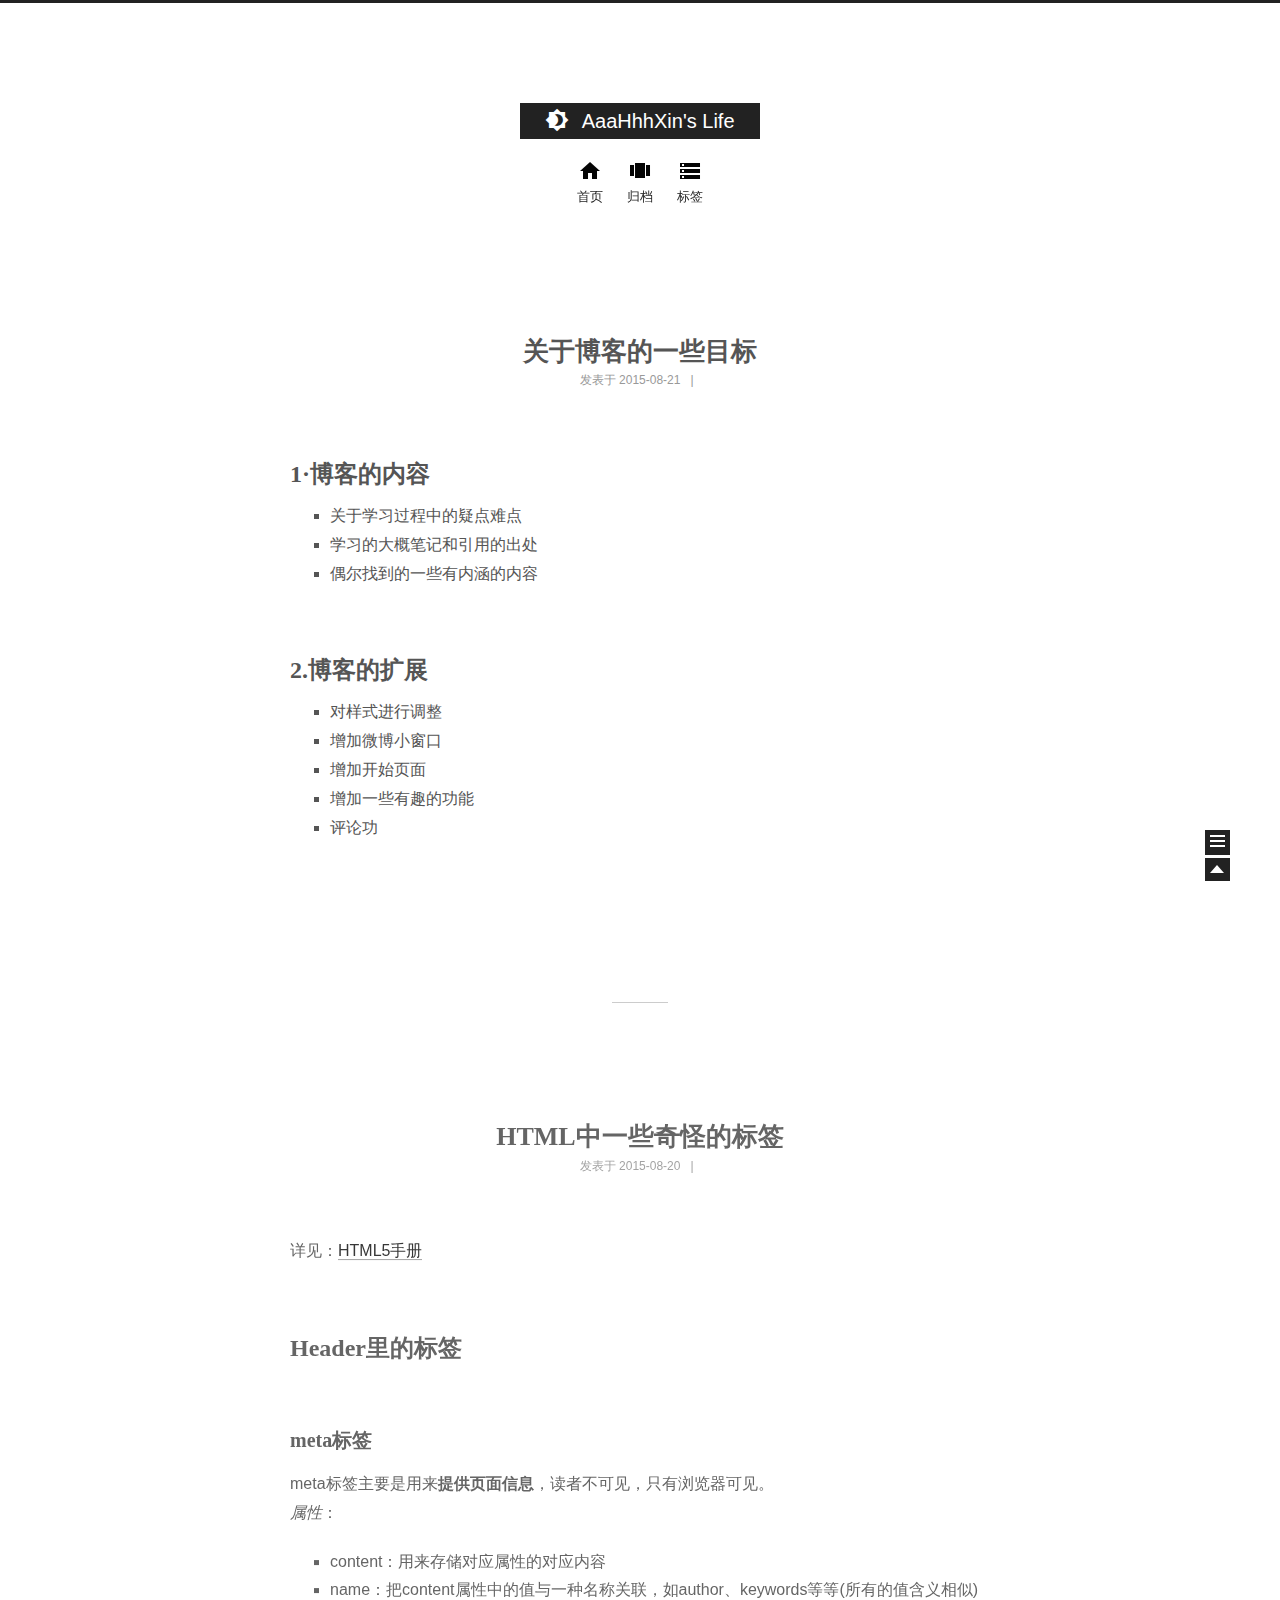
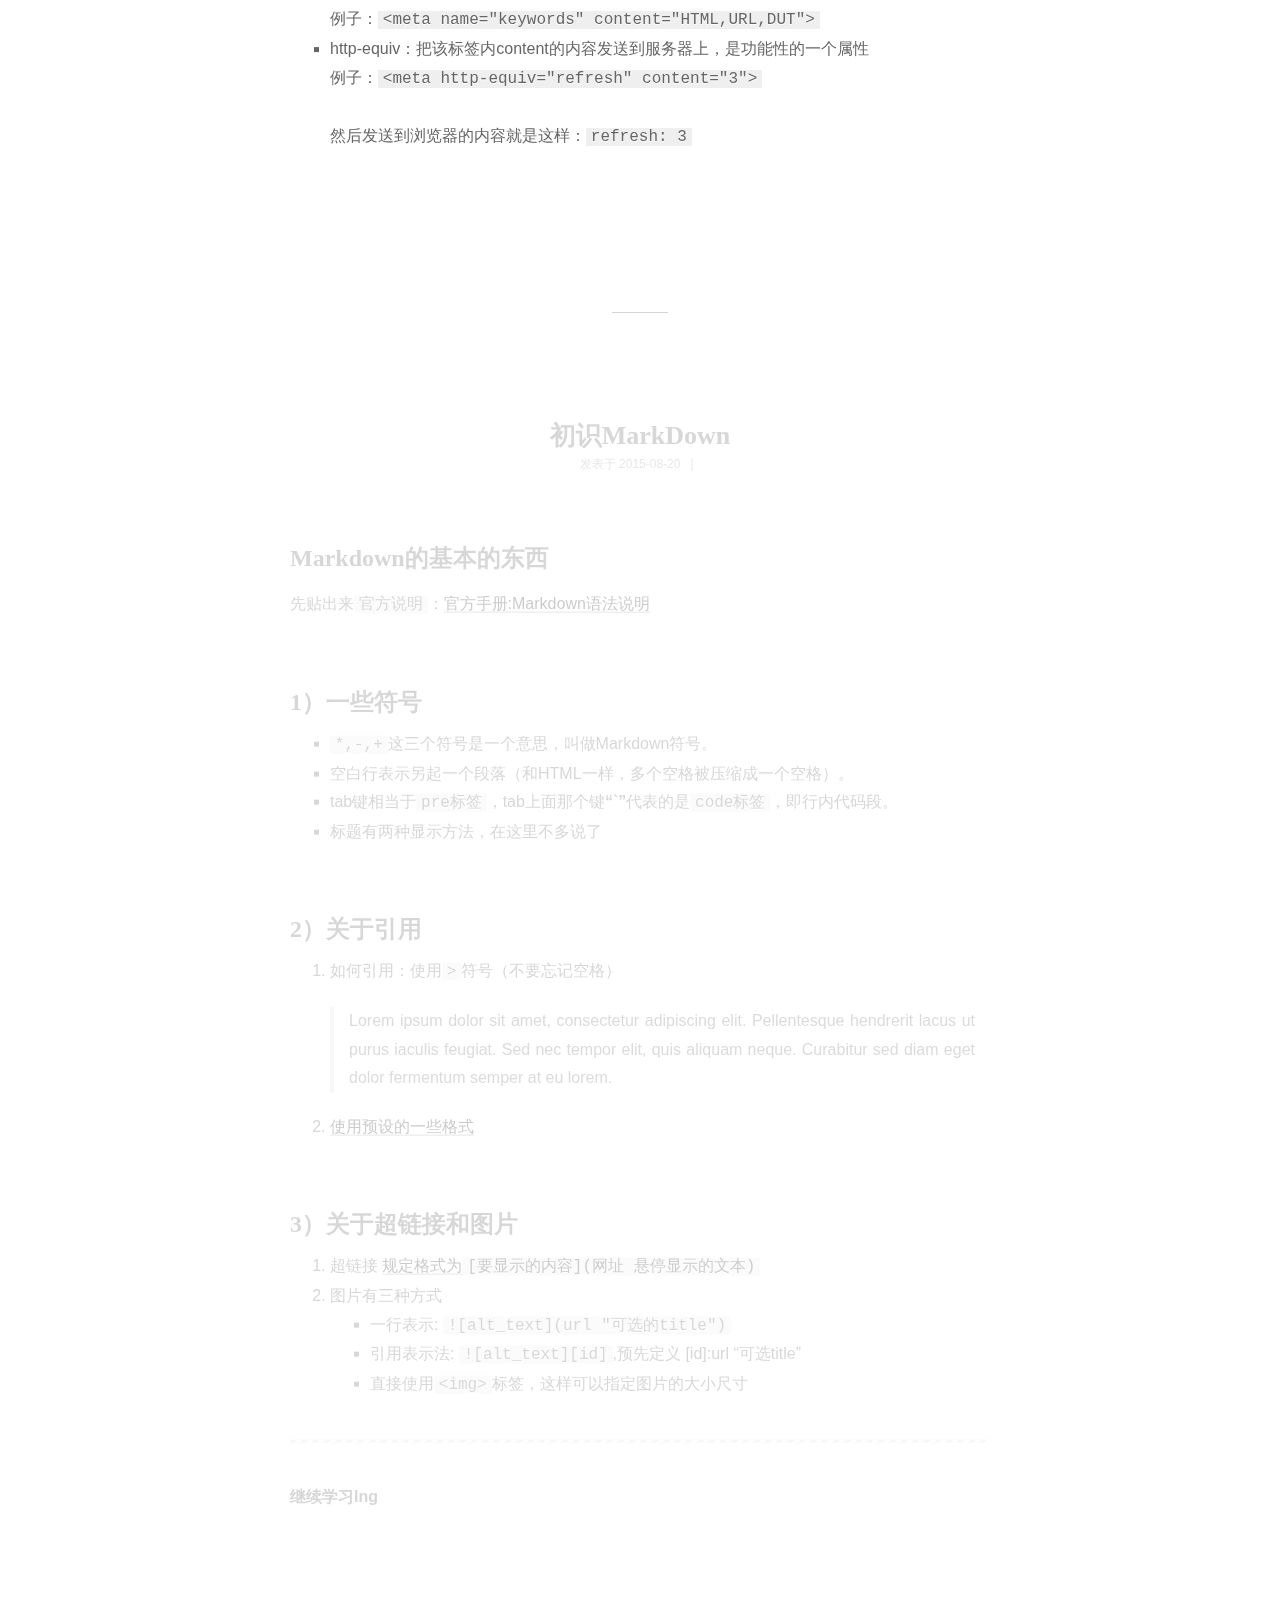
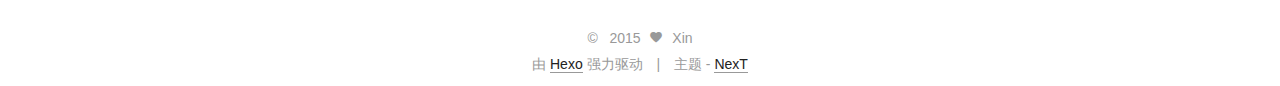
==== commit f22b51c8: "Site updated: 2015-08-24 11:19:09" ====
--- a/index.html
+++ b/index.html
@@ -68,6 +68,16 @@
   </div>
 <![endif]-->
 
+
+  <script type="text/javascript">
+    var _hmt = _hmt || [];
+    (function() {
+      var hm = document.createElement("script");
+      hm.src = "//hm.baidu.com/hm.js?428d737363d8b68648f36992cff098c4";
+      var s = document.getElementsByTagName("script")[0];
+      s.parentNode.insertBefore(hm, s);
+    })();
+  </script>
 
 
 
@@ -172,6 +182,13 @@
 
         
           
+            <span class="post-comments-count">
+              &nbsp; | &nbsp;
+              <a href="/2015/08/21/DevelopGoal/#comments" itemprop="discussionUrl">
+                <span class="post-comments-count ds-thread-count" data-thread-key="2015/08/21/DevelopGoal/" itemprop="commentsCount"></span>
+              </a>
+            </span>
+          
         
       </div>
     </header>
@@ -245,6 +262,13 @@
 
         
           
+            <span class="post-comments-count">
+              &nbsp; | &nbsp;
+              <a href="/2015/08/20/OnlyHTML/#comments" itemprop="discussionUrl">
+                <span class="post-comments-count ds-thread-count" data-thread-key="2015/08/20/OnlyHTML/" itemprop="commentsCount"></span>
+              </a>
+            </span>
+          
         
       </div>
     </header>
@@ -312,6 +336,13 @@
         
 
         
+          
+            <span class="post-comments-count">
+              &nbsp; | &nbsp;
+              <a href="/2015/08/20/AboutMarkdown/#comments" itemprop="discussionUrl">
+                <span class="post-comments-count ds-thread-count" data-thread-key="2015/08/20/AboutMarkdown/" itemprop="commentsCount"></span>
+              </a>
+            </span>
           
         
       </div>
@@ -428,6 +459,16 @@
 
         <div class="links-of-author motion-element">
           
+            
+              <span class="links-of-author-item">
+                <a href="https://github.com/xhy544077991" target="_blank">Github</a>
+              </span>
+            
+              <span class="links-of-author-item">
+                <a href="http://weibo.com/p/1005055093589370" target="_blank">Weibo</a>
+              </span>
+            
+          
         </div>
 
         
@@ -484,11 +525,29 @@
   
   
   
-  
-
-  
-
-
+
+  
+    
+  
+
+  <script type="text/javascript">
+    var duoshuoQuery = {short_name:"xhy544077991"};
+    (function() {
+      var ds = document.createElement('script');
+      ds.type = 'text/javascript';ds.async = true;
+      ds.src = (document.location.protocol == 'https:' ? 'https:' : 'http:') + '//static.duoshuo.com/embed.js';
+      ds.charset = 'UTF-8';
+      (document.getElementsByTagName('head')[0]
+      || document.getElementsByTagName('body')[0]).appendChild(ds);
+    })();
+  </script>
+    
+     
+  	<script src="/js/ua-parser.min.js"></script>
+  	<script src="/js/hook-duoshuo.js"></script>
+  
+
+  
 
   
   <script type="text/javascript" src="/vendors/fancybox/source/jquery.fancybox.pack.js"></script>
@@ -521,11 +580,29 @@
 
 
   
-  
-
-  
-
-
+
+  
+    
+  
+
+  <script type="text/javascript">
+    var duoshuoQuery = {short_name:"xhy544077991"};
+    (function() {
+      var ds = document.createElement('script');
+      ds.type = 'text/javascript';ds.async = true;
+      ds.src = (document.location.protocol == 'https:' ? 'https:' : 'http:') + '//static.duoshuo.com/embed.js';
+      ds.charset = 'UTF-8';
+      (document.getElementsByTagName('head')[0]
+      || document.getElementsByTagName('body')[0]).appendChild(ds);
+    })();
+  </script>
+    
+     
+  	<script src="/js/ua-parser.min.js"></script>
+  	<script src="/js/hook-duoshuo.js"></script>
+  
+
+  
 
 
 
--- a/css/main.css
+++ b/css/main.css
@@ -1148,7 +1148,7 @@
   width: 4px;
   height: 4px;
   border-radius: 50%;
-  background: #bfd7ff;
+  background: #5532ff;
 }
 .sidebar-nav {
   margin: 0;
